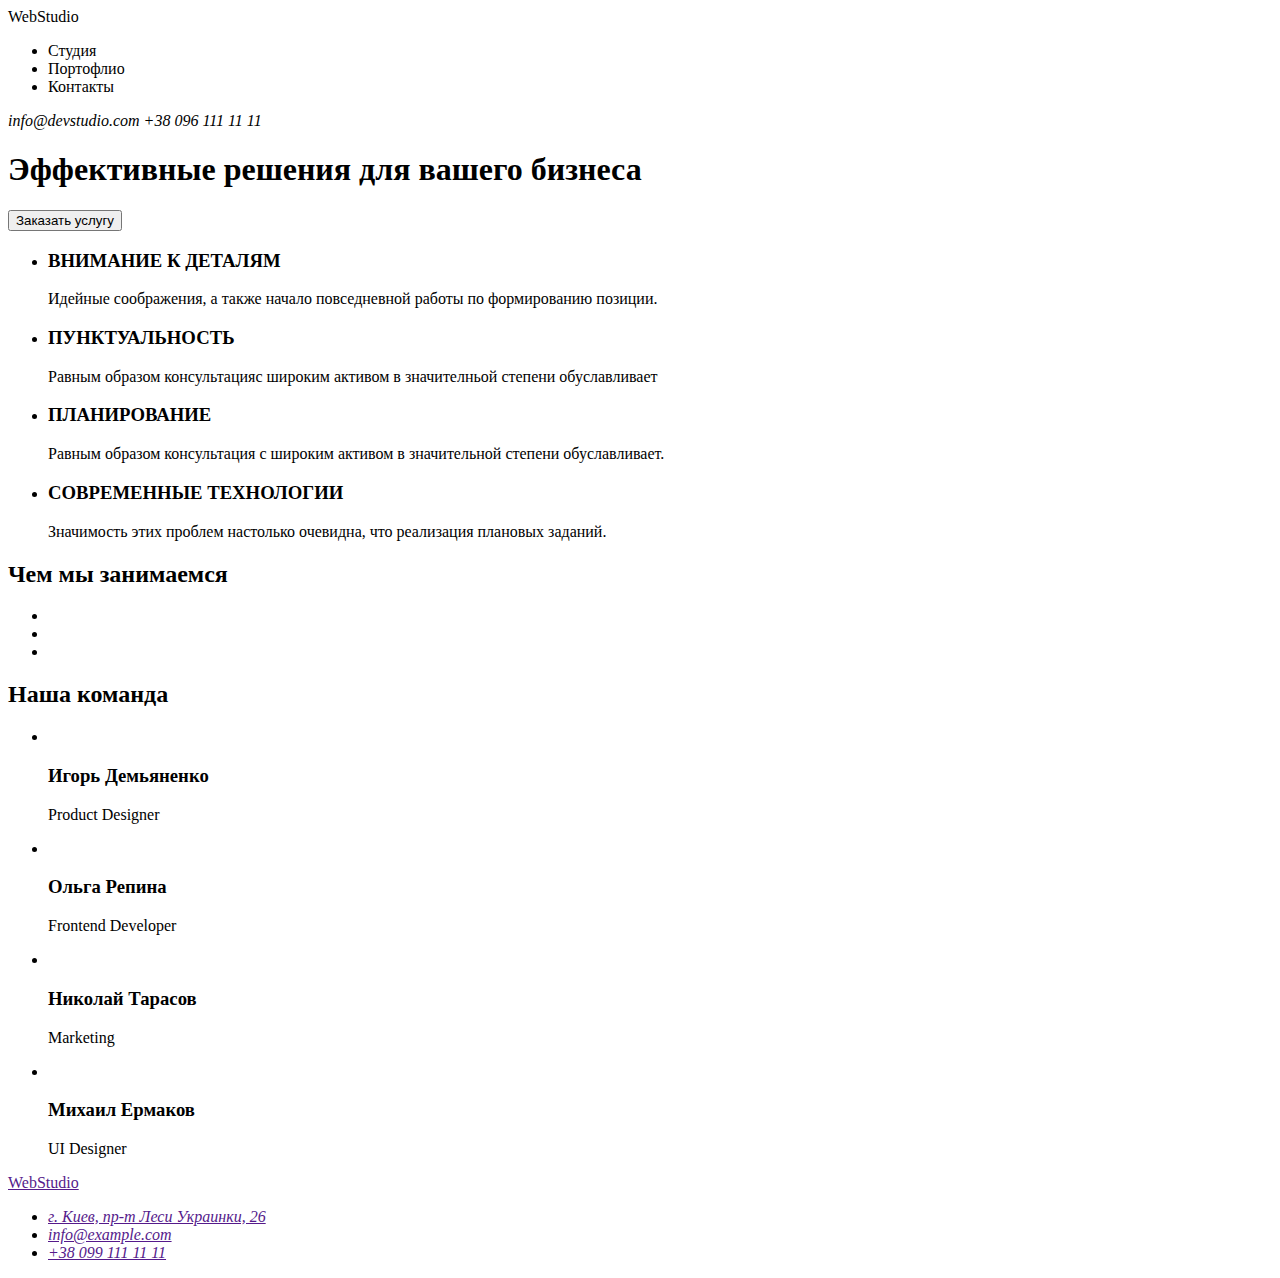
==== index.html @ 8695c1ed "Восстановление работоспособности" ====
<!---TO DO list-->
<!--Написать скелет-->
<!--Продумать оптимально эффективные обозначения для каскадных таблиц стиля-->
<!--Добавлять элементы в скелет постепенно в соответствии с наполнением домашки, нужно отточить построение скелета до серьезного уровня-->
<!---->
<!---->
<!---->
<!---->
<!---->
<!---->
<!---->
<!---->
<!---->
<!---->



<!DOCTYPE html>
<html lang="ru">
  <head>
    <title>Эффективное решение для вашего бизнеса</title>
  </head>
  <body>
    <header>
      <!---Шапка сайта-->
      <div>
        <nav>
          <a>WebStudio</a>
          <ul>
            <li>Студия</li>
            <li>Портофлио</li>
            <li>Контакты</li>
          </ul>
        </nav> 

        <address>
          <a>info@devstudio.com</a>
          <a>+38 096 111 11 11</a>
        </address>
    </div>
    </header>
    <section> <!--Секция целевое действие-->
      <H1>Эффективные решения для вашего бизнеса</H1>
      <button>Заказать услугу</button>
    </section>

    <Section> <!--Секция с принципами-->
      <div>
        <ul>
            <li>
              <div>
                <!----Сюда вставим спрайт-->
              </div>
              <h3>ВНИМАНИЕ К ДЕТАЛЯМ</h3>
              <p>Идейные соображения, а также начало повседневной работы по формированию позиции.</p>
            </li>

            <li>
              <div>
              <!----Сюда вставим спрайт-->                
              </div>
              <h3>ПУНКТУАЛЬНОСТЬ</h3>
              <P>Равным образом консультацияс широким активом в значителньой степени обуславливает</P>
            </li>

            <li>
              <div>
              <!----Сюда вставим спрайт-->               
              </div>
              <h3>ПЛАНИРОВАНИЕ</h3>
              <p>Равным образом консультация с широким активом в значительной степени обуславливает.</p>
            </li>

            <li>
              <div>
              <!----Сюда вставим спрайт-->                
              </div>
              <h3>СОВРЕМЕННЫЕ ТЕХНОЛОГИИ</h3>
              <p>Значимость этих проблем настолько очевидна, что реализация плановых заданий.</p>
            </li>
        </ul>
      </div> 
    </Section>

    <section> <!----Секция текстом и картинками на бэке-->
      <h2>Чем мы занимаемся</h2>
        <ul>
          <li></li>
          <li></li>
          <li></li>
        </ul>
    </section>

    <section> <!---Секция команды-->

      <div>
        <h2>Наша команда</h2>
          <ul>
            <li>
              <div>
                <img src="" alt="">
              </div>
              <div>
                <h3>Игорь Демьяненко</h3>
                <p>Product Designer</p>
              </div>
            </li>
            <li>
              <div>
                <img src="" alt="">
              </div>

              <div>
                <h3>Ольга Репина</h3>
                <p>Frontend Developer</p>
              </div>
            </li>
            <li>
              <div>
                <img src="" alt="">
              </div>

              <div>
                <h3>Николай Тарасов</h3>
                <p>Marketing</p>
              </div>
            </li>
            <li>
              <div>
                <img src="" alt="">
              </div>
              <div>
                <h3>Михаил Ермаков</h3>
                <p>UI Designer</p>
              </div>
            </li>
          </ul>
      </div>

    </section>





    
  </body>

  <footer>
    <div>
      <div>
        <a href="">WebStudio</a>
        <address>
          <ul>
            <li><a href="">г. Киев, пр-т Леси Украинки, 26</a></li>
            <li><a href="">info@example.com</a></li>
            <li><a href="">+38 099 111 11 11</a></li>
          </ul>
        </address>
      </div>
    </div>

  </footer>
</html>
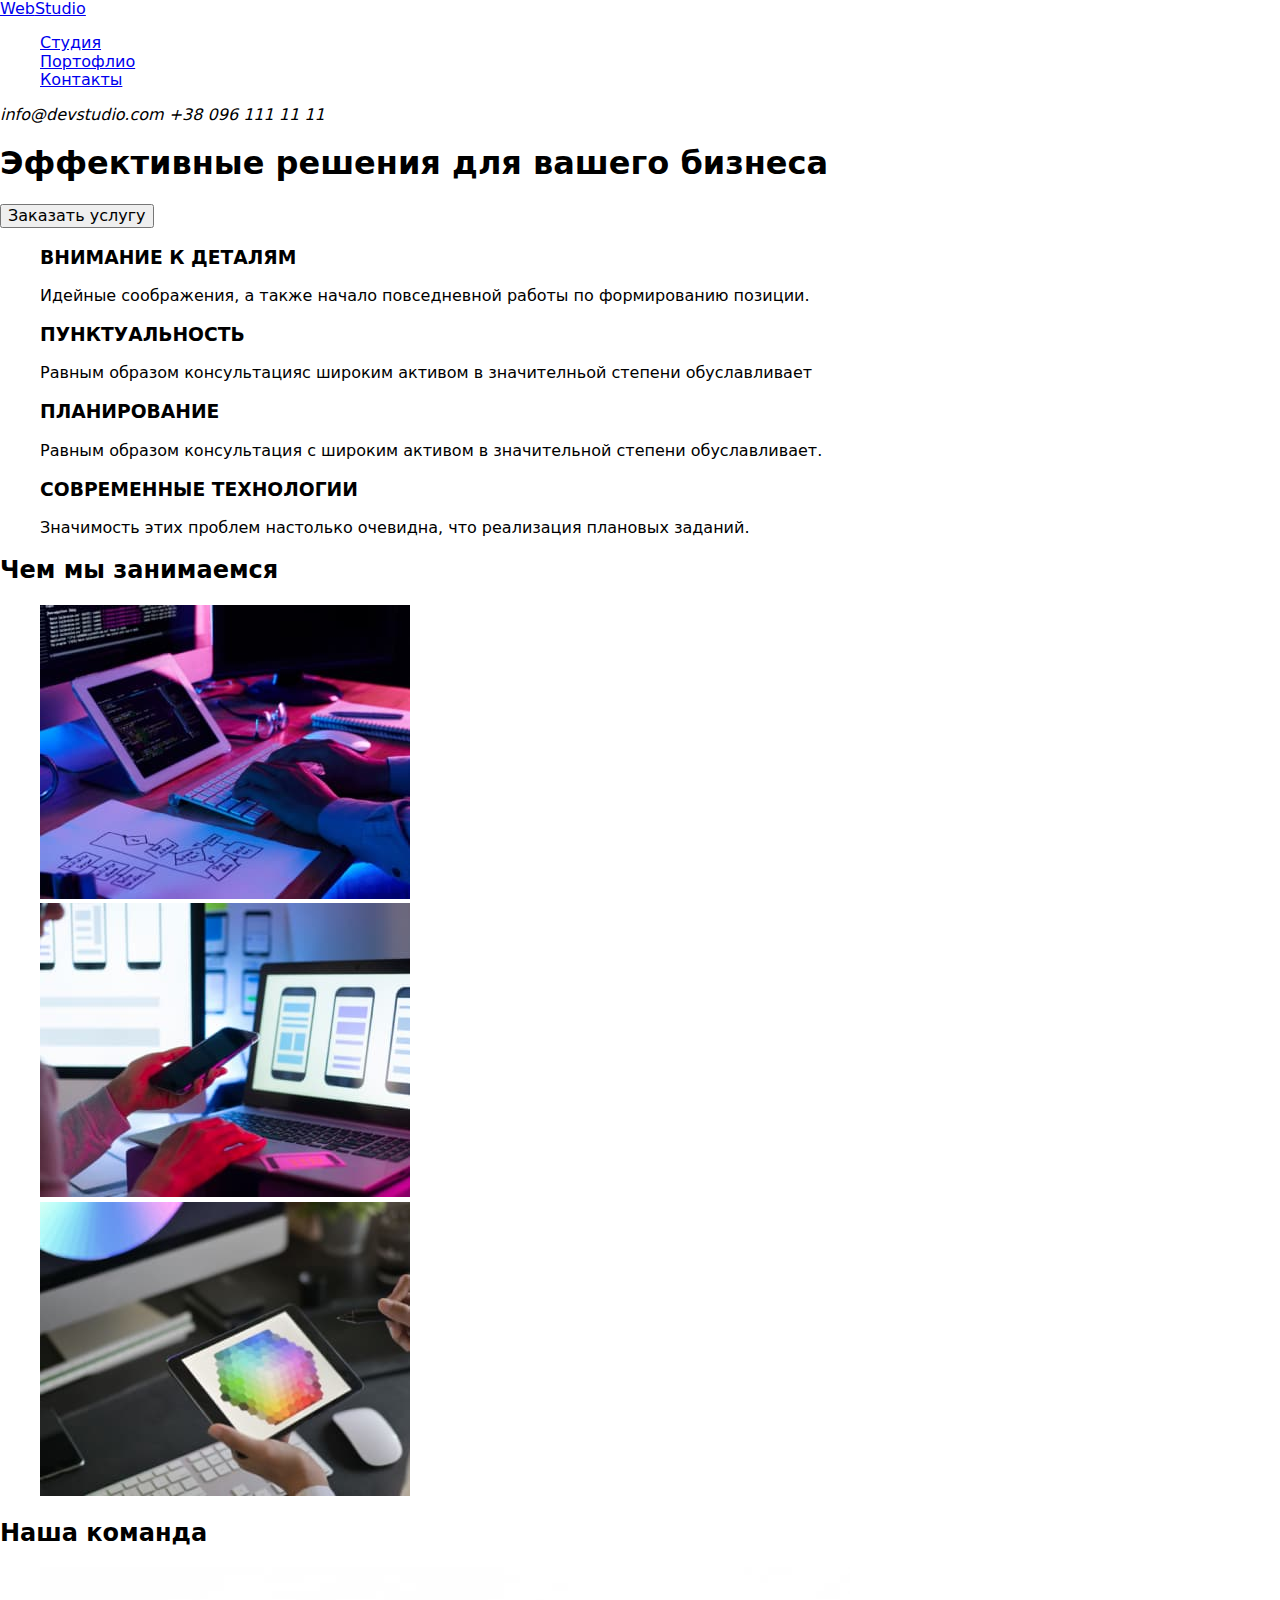
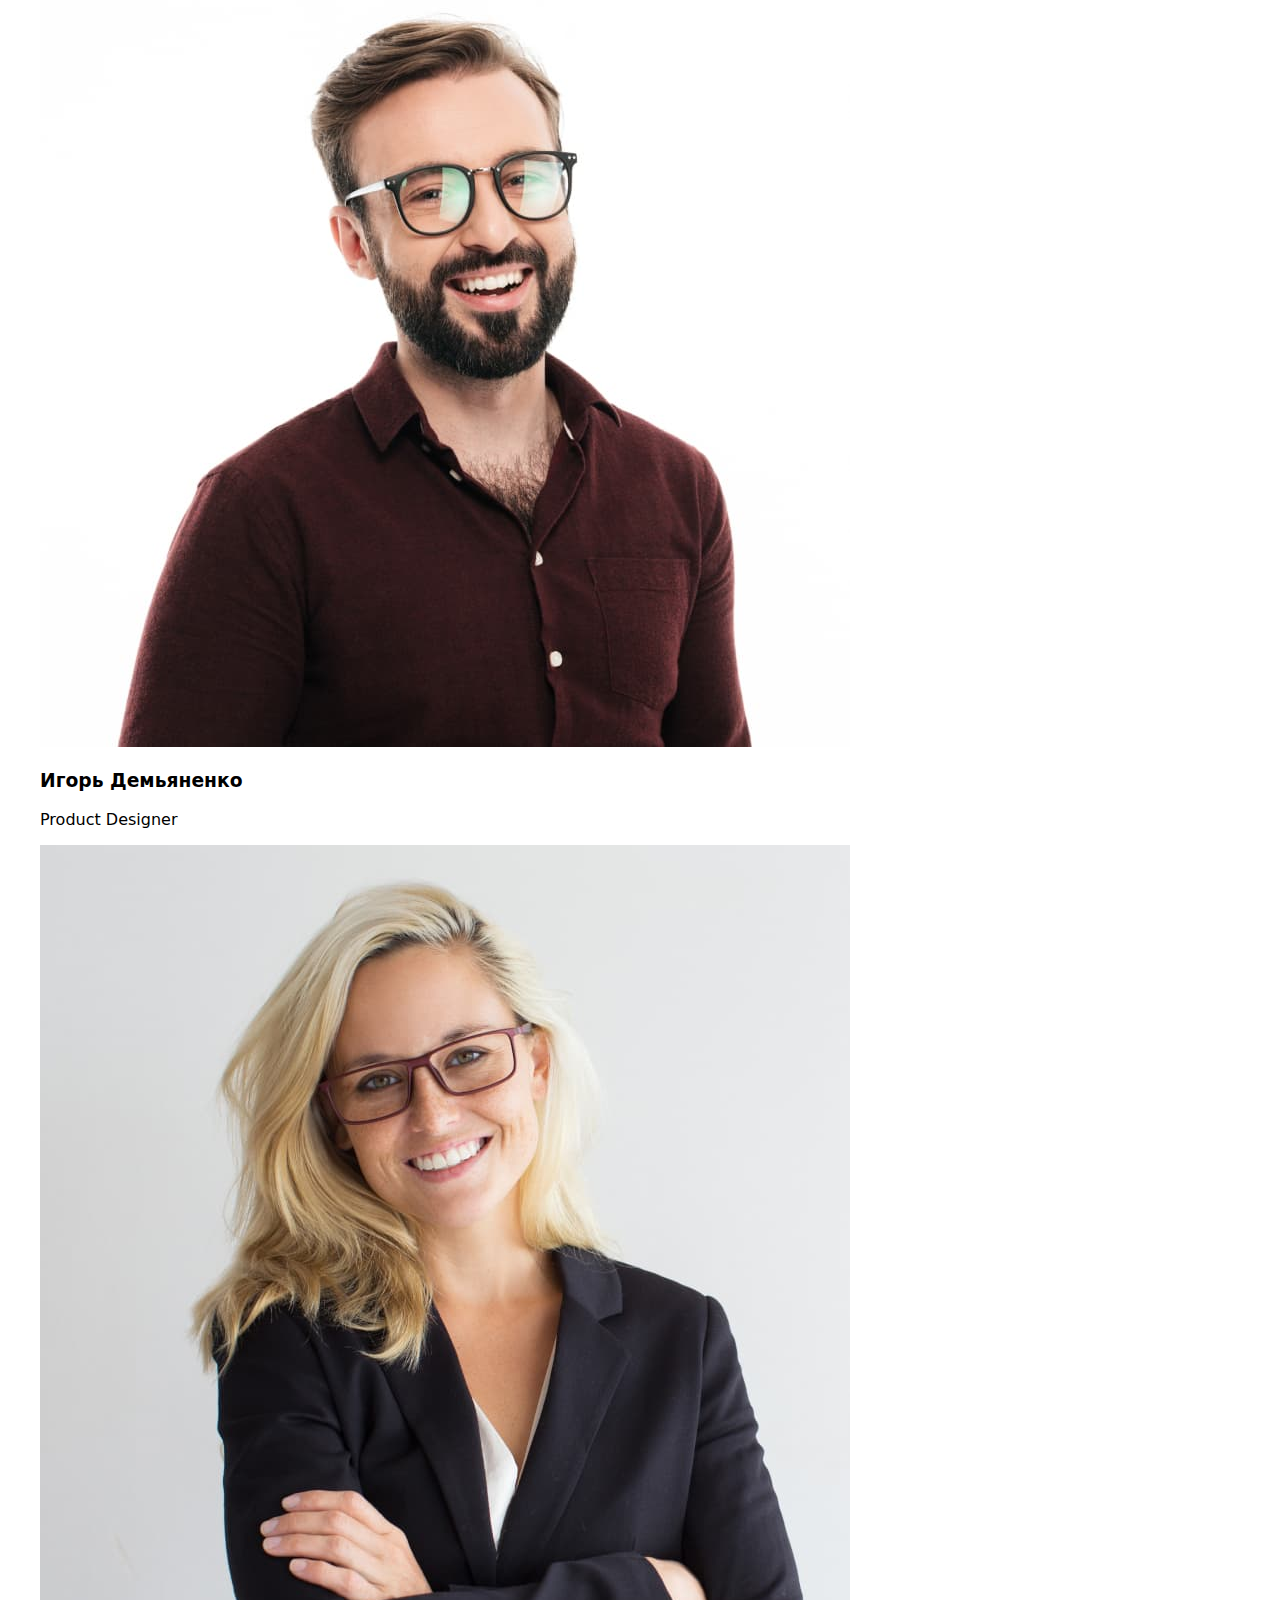
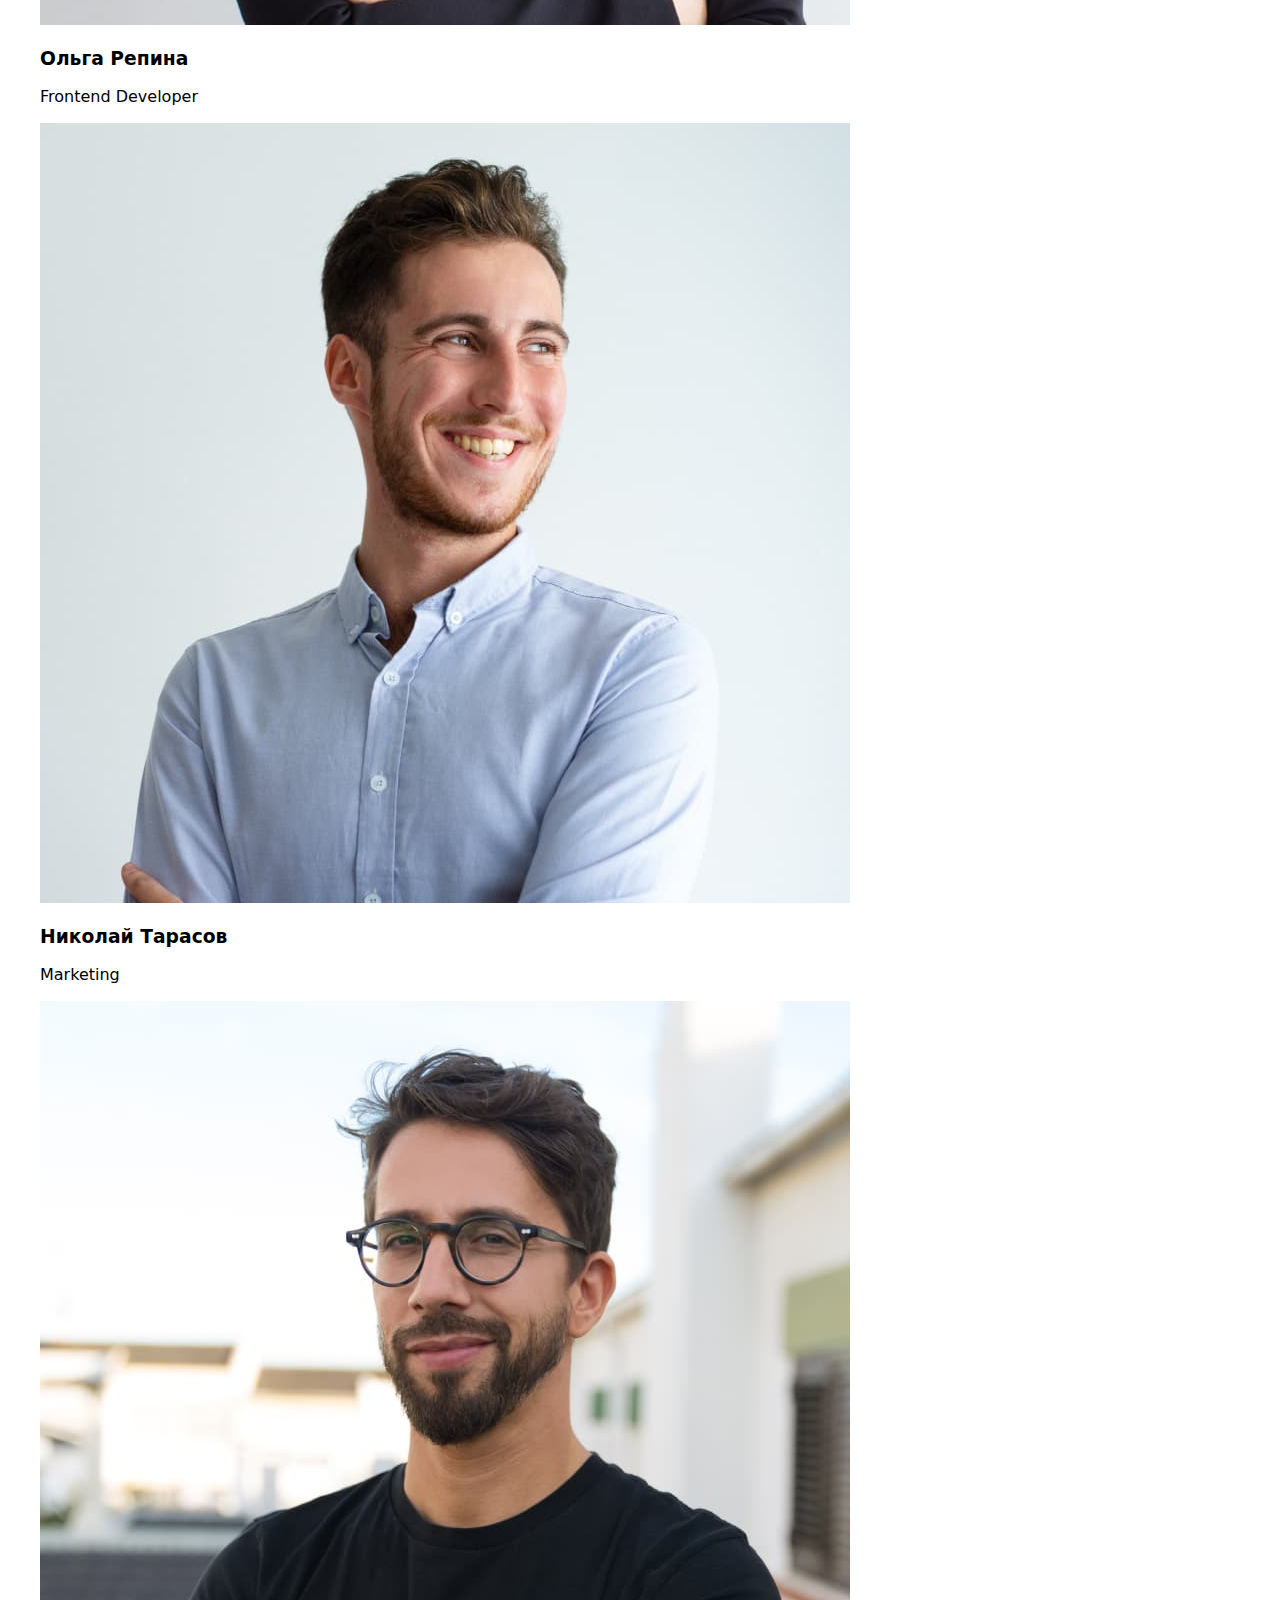
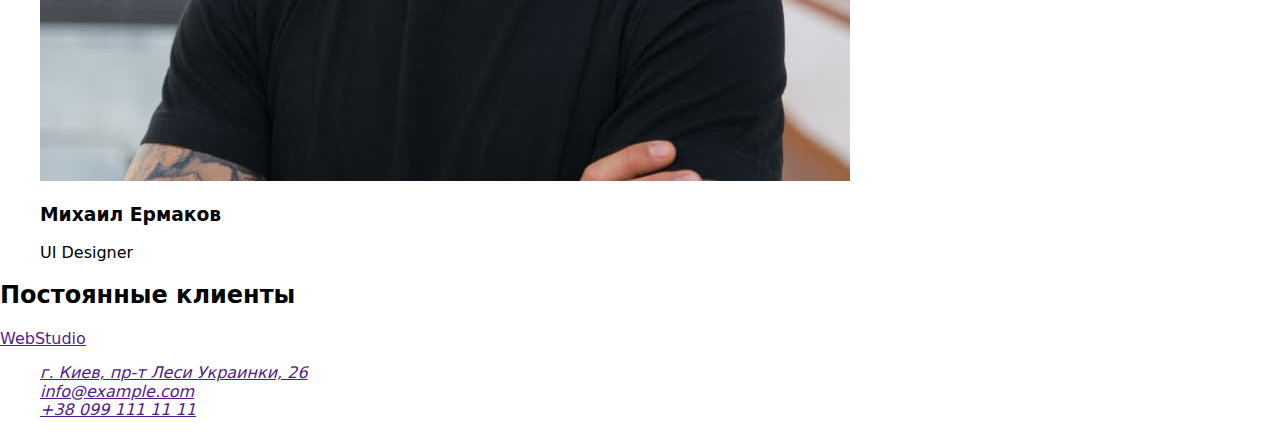
==== commit a6efc2ff: "17.09.2021" ====
--- a/index.html
+++ b/index.html
@@ -19,17 +19,25 @@
 <html lang="ru">
   <head>
     <title>Эффективное решение для вашего бизнеса</title>
+    <link rel="stylesheet" href="/css/modern-normalize.css">
+    <link rel="stylesheet" href="/css/styles.css">
   </head>
   <body>
     <header>
       <!---Шапка сайта-->
       <div>
         <nav>
-          <a>WebStudio</a>
+          <a href="/index.html">Web<span>Studio</span></a>
           <ul>
-            <li>Студия</li>
-            <li>Портофлио</li>
-            <li>Контакты</li>
+            <li>
+              <a href="/index.html">Студия</a>
+            </li>
+            <li>
+              <a href="/portfolio.html">Портофлио</a>
+            </li>
+            <li>
+              <a href="/*">Контакты</a>
+            </li>
           </ul>
         </nav> 
 
@@ -44,7 +52,10 @@
       <button>Заказать услугу</button>
     </section>
 
-    <Section> <!--Секция с принципами-->
+
+
+<!--Секция с принципами-->
+    <Section> 
       <div>
         <ul>
             <li>
@@ -82,23 +93,32 @@
       </div> 
     </Section>
 
-    <section> <!----Секция текстом и картинками на бэке-->
+
+<!----Секция текстом и картинками на бэке-->
+    <section> 
       <h2>Чем мы занимаемся</h2>
         <ul>
-          <li></li>
-          <li></li>
-          <li></li>
+          <li>
+            <img src="/images/What_we_do_1.jpg" alt="Десктопные Приложения">
+          </li>
+          <li>
+            <img src="/images/What_we_do_2.jpg" alt="Мобыльные Приложения">
+          </li>
+          <li>
+            <img src="/images/What_we_do_3.jpg" alt="Дизайнерские Решения">
+          </li>
         </ul>
     </section>
 
-    <section> <!---Секция команды-->
+   <!---Секция команды-->
+    <section> 
 
       <div>
         <h2>Наша команда</h2>
           <ul>
             <li>
               <div>
-                <img src="" alt="">
+                <img src="/images/Igor.jpg" alt="Мужчина в очках, он приветлив">
               </div>
               <div>
                 <h3>Игорь Демьяненко</h3>
@@ -107,7 +127,7 @@
             </li>
             <li>
               <div>
-                <img src="" alt="">
+                <img src="/images/Olga.jpg" alt="Женщина в очках, она приветлива">
               </div>
 
               <div>
@@ -117,9 +137,8 @@
             </li>
             <li>
               <div>
-                <img src="" alt="">
+                <img src="/images/Nikola.jpg" alt="Приветливый мужчина с широкой улыбкой">
               </div>
-
               <div>
                 <h3>Николай Тарасов</h3>
                 <p>Marketing</p>
@@ -127,7 +146,7 @@
             </li>
             <li>
               <div>
-                <img src="" alt="">
+                <img src="/images/Michail.jpg" alt="Немного грустный мужчина в очках">
               </div>
               <div>
                 <h3>Михаил Ермаков</h3>
@@ -139,11 +158,22 @@
 
     </section>
 
+    <Section>
+      <h2>Постоянные клиенты</h2>
+
+      <div>
+        <ul>
+          <li></li>
+          <li></li>
+          <li></li>
+          <li></li>
+        </ul>
+      </div>
 
 
+    </Section>
 
 
-    
   </body>
 
   <footer>
--- a/css/styles.css
+++ b/css/styles.css
@@ -0,0 +1,25 @@
+/* 
+ Сейчас мы выделим группы текста чтобы упростить дальнейшую розработку
+
+Освежим в памяти изученное 
+
+Блок CSS иначе называемый "Правилом" является блоком из которых состоит нащ CSS:
+
+p (селектор) {font-size:(property - свойство) 1.2em (value - значение)} (declarion - обьявление)
+
+Есть два варианта подключения стилей. Но использовать мы будем внешние стили.
+Мы их подключаем в <head></head> html документа так:
+<head>
+    <link rel="stylesheet" href="/css(папка где лежит файл со стилями)/styles.css (заведомо созданный файл)">
+</head>
+
+*/
+
+
+:root {
+    --brand-color: #2196F3;
+    --black-color: #212121;
+}
+
+
+
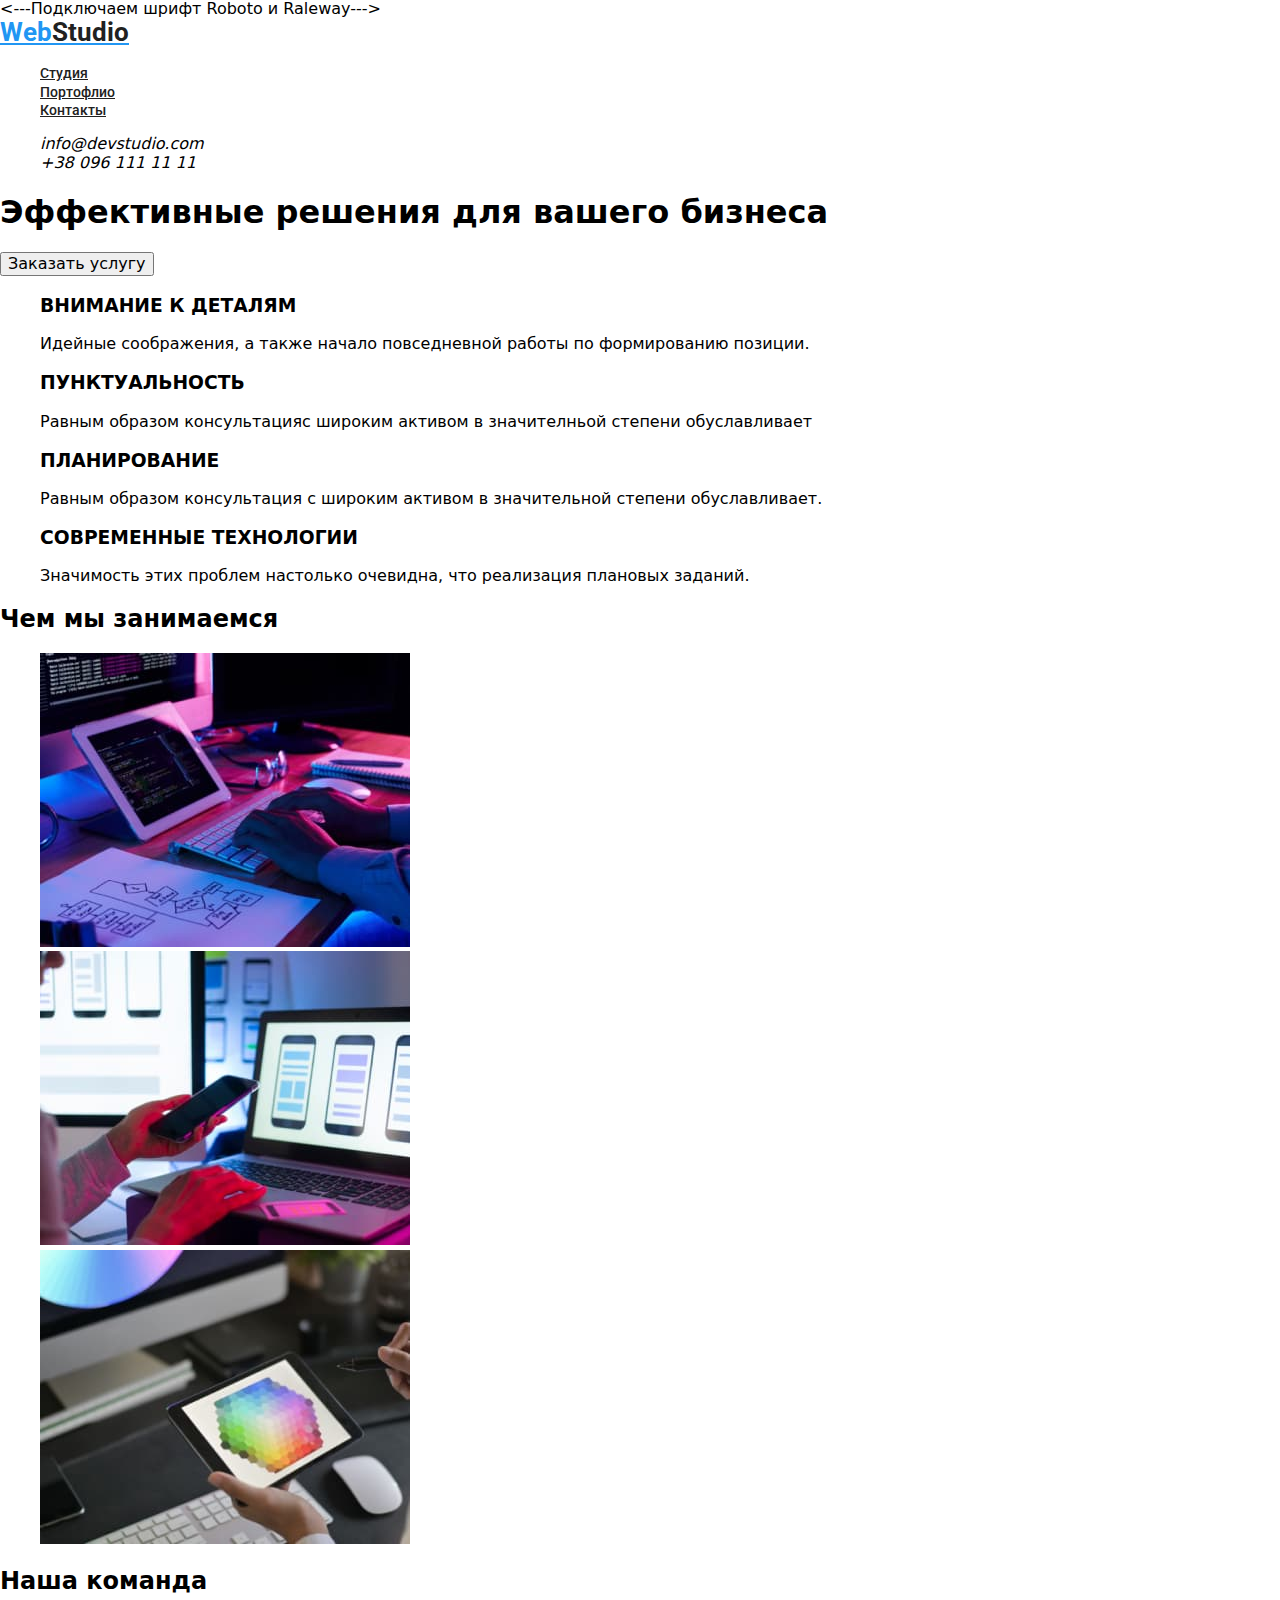
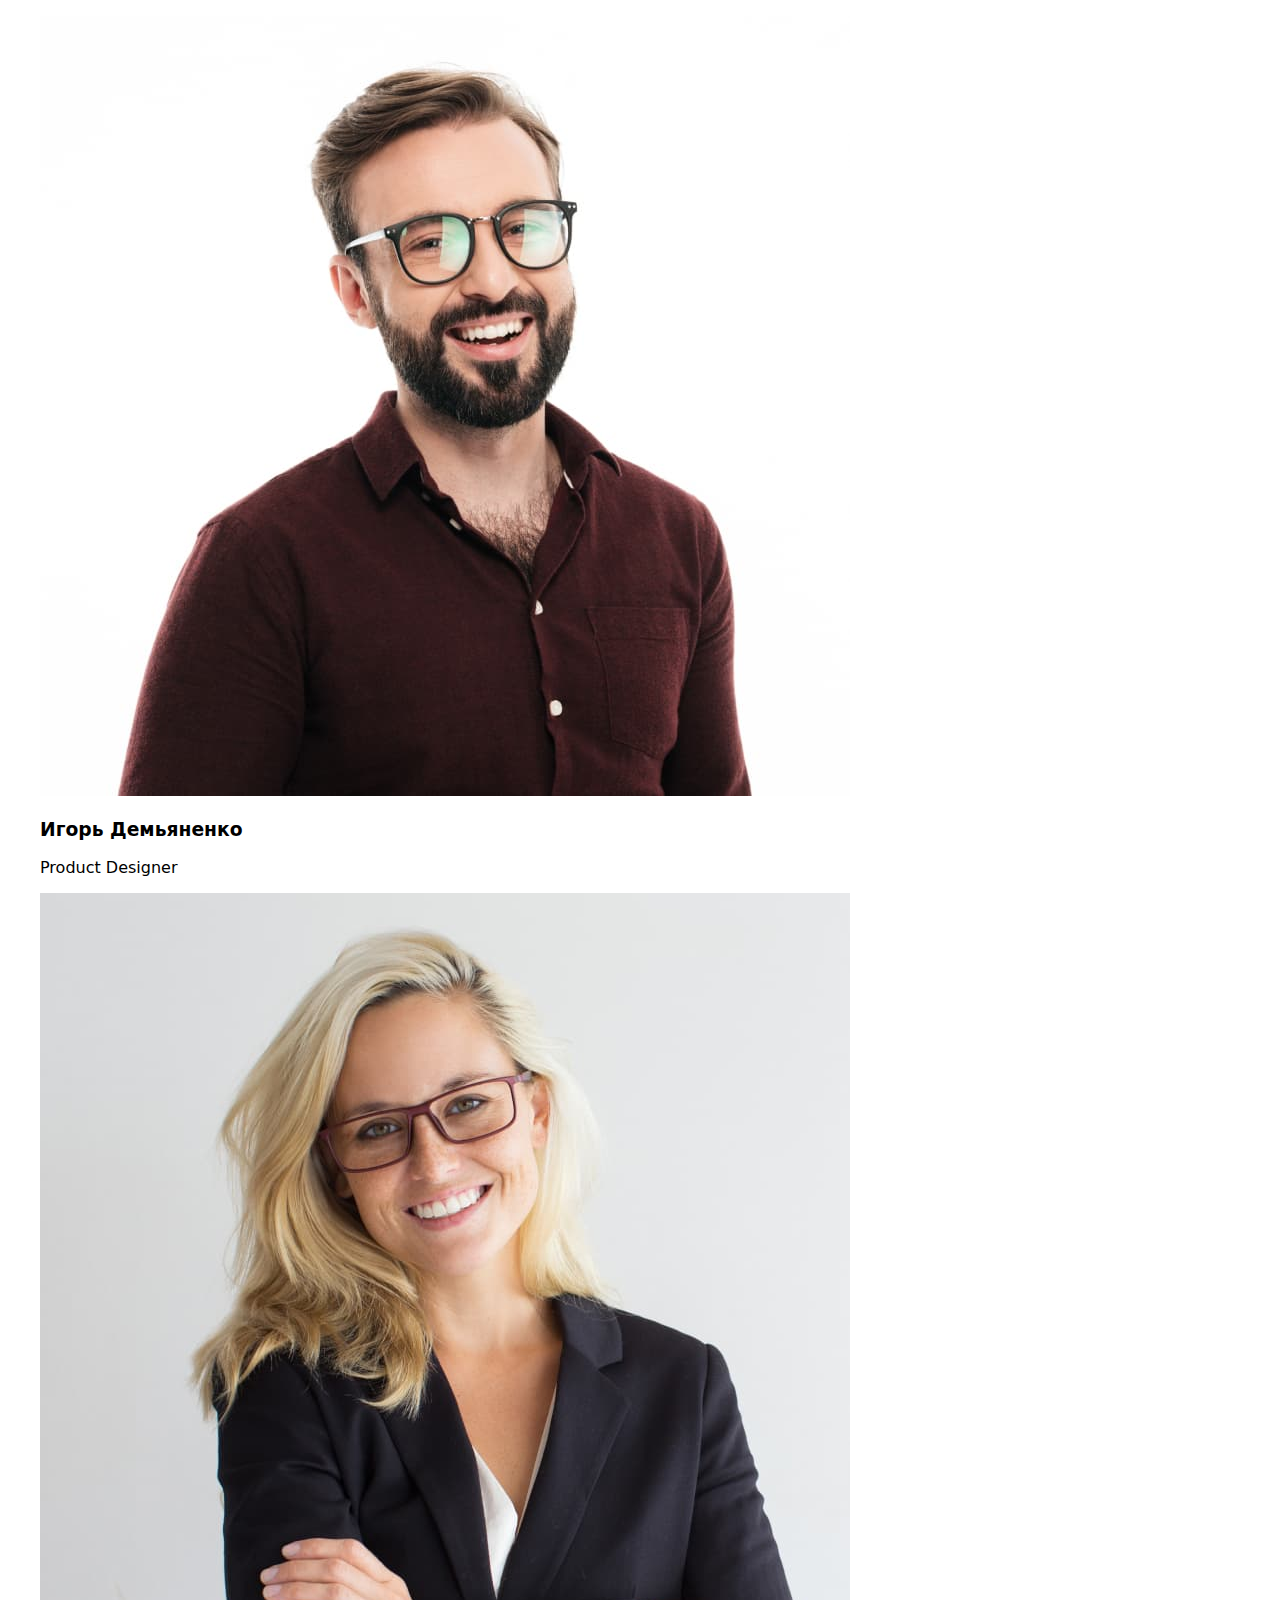
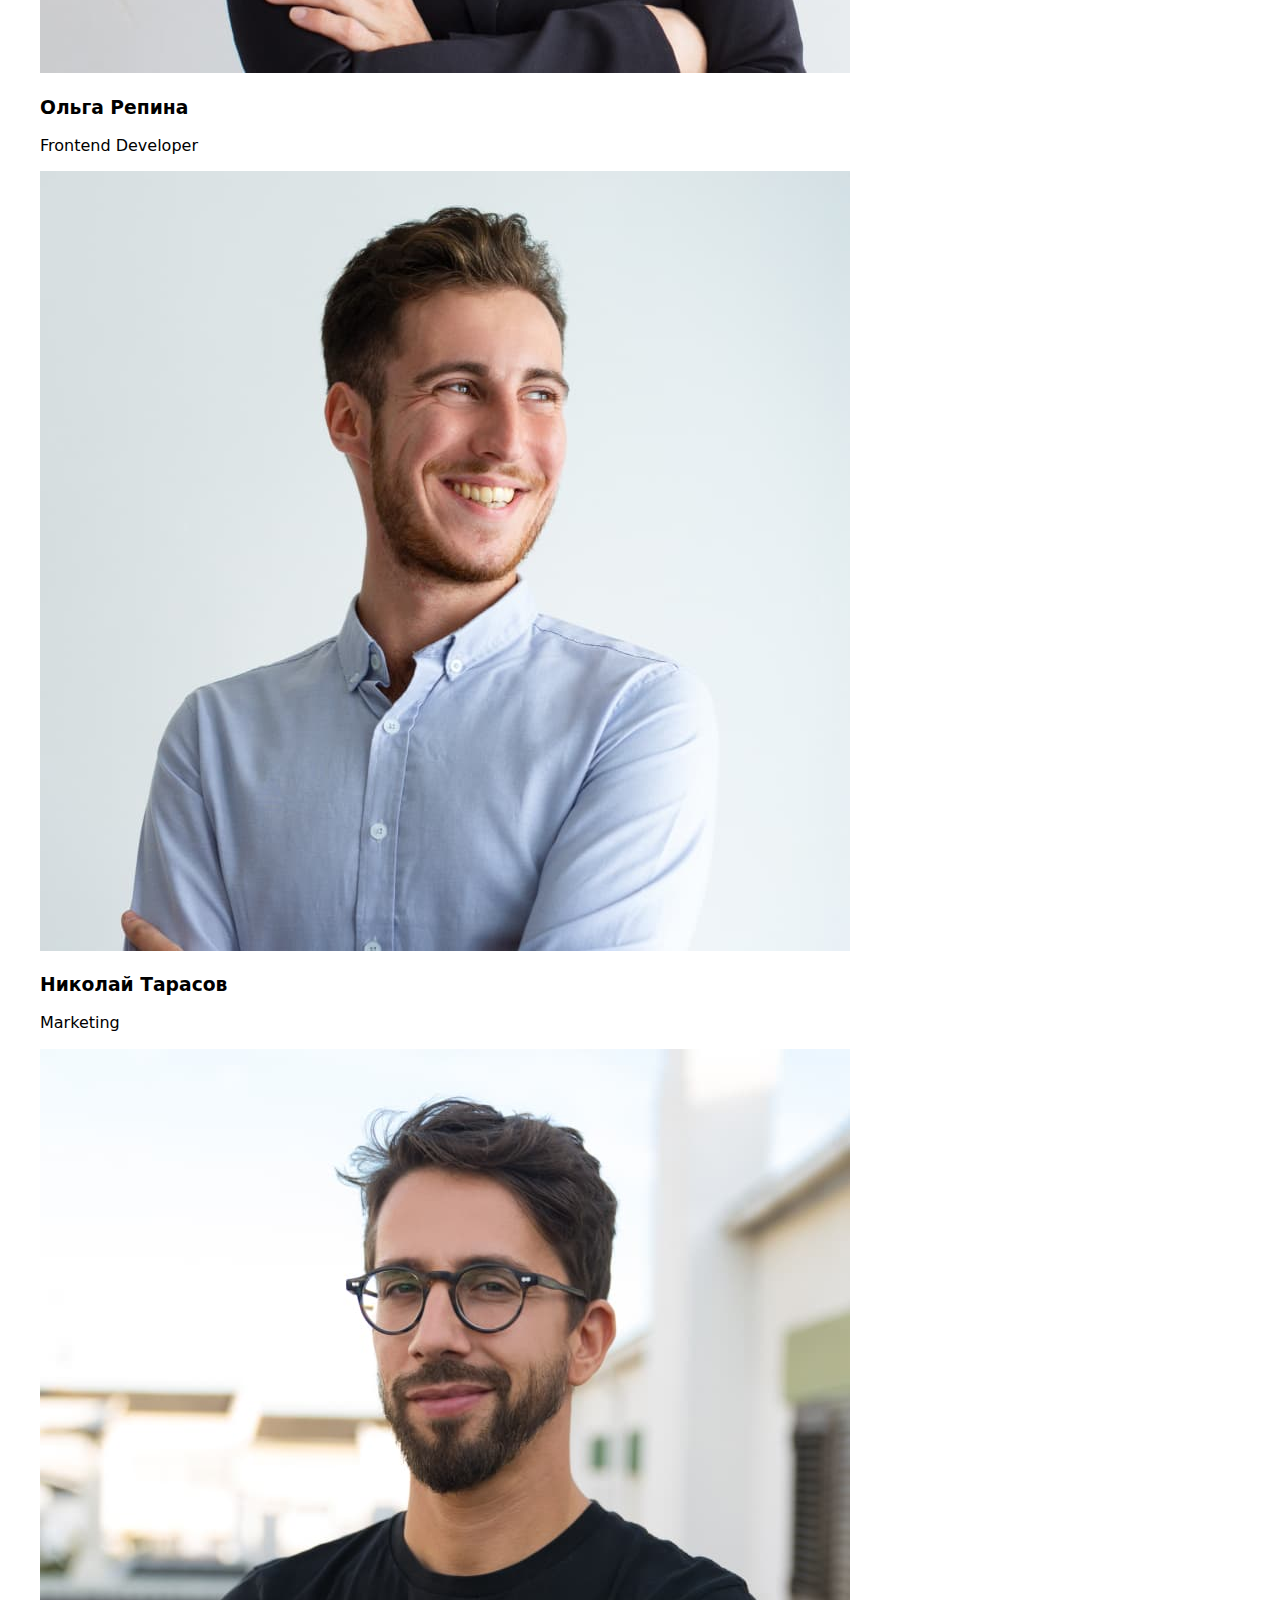
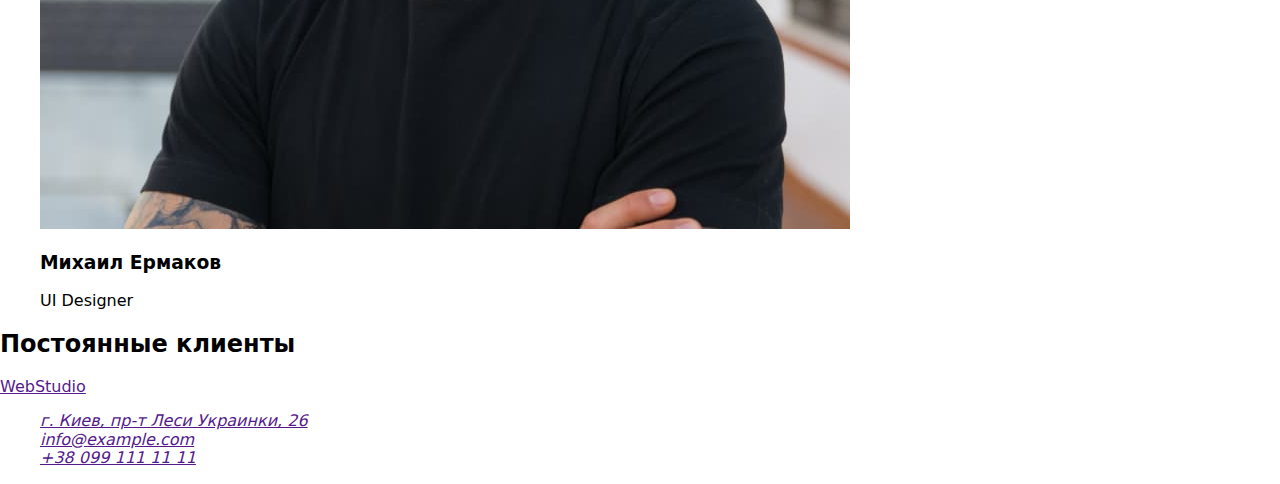
==== commit 5d19e612: "21.09.2021" ====
--- a/index.html
+++ b/index.html
@@ -19,16 +19,24 @@
 <html lang="ru">
   <head>
     <title>Эффективное решение для вашего бизнеса</title>
+ 
+    <---Подключаем шрифт Roboto и Raleway--->
+    <link rel="preconnect" href="https://fonts.googleapis.com">
+    <link rel="preconnect" href="https://fonts.gstatic.com" crossorigin>
+    <link href="https://fonts.googleapis.com/css2?family=Raleway:wght@700&family=Roboto:wght@400;500;700;900&display=swap" rel="stylesheet">
+
     <link rel="stylesheet" href="/css/modern-normalize.css">
     <link rel="stylesheet" href="/css/styles.css">
+   
+
   </head>
   <body>
     <header>
       <!---Шапка сайта-->
       <div>
         <nav>
-          <a href="/index.html">Web<span>Studio</span></a>
-          <ul>
+          <a href="/index.html" class="logo">Web<span class="logo-part-2">Studio</span></a>
+          <ul class="nav">
             <li>
               <a href="/index.html">Студия</a>
             </li>
@@ -42,8 +50,10 @@
         </nav> 
 
         <address>
-          <a>info@devstudio.com</a>
-          <a>+38 096 111 11 11</a>
+          <ul>
+            <li><a>info@devstudio.com</a></li>
+            <li><a>+38 096 111 11 11</a></li>
+          </ul>             
         </address>
     </div>
     </header>
--- a/css/styles.css
+++ b/css/styles.css
@@ -13,13 +13,73 @@
     <link rel="stylesheet" href="/css(папка где лежит файл со стилями)/styles.css (заведомо созданный файл)">
 </head>
 
+
+Итак, база которую мы используем:
+Селектор класса в CSS .валидное/понятное название класса (юзаем "-" между словами) "card-set" { padding: 100px; text-decoration: none; color:yellow;}
+
+Для якорей (для быстрой перемотки на странице к какому нибудь участку страницы) будет использовать идентификаторы:#title { font-weight: 500; color: orange;} а в html документе пишем <p id="title">Холод правиден</p>.Используеться единожды.
+
+Селектор потомка, сначала я эту херню не понимал. Затем внезапно для себя я короч все понял. Есть список под ul но изменить хочется только li-шки. Шо делать? Потупает предложение к классу дописать 
+название тега например: .card-set li { padding: 100px; text-decoration: none; color:yellow;}.
+
+Селектор ребенка позволит задать стиль конкретному элементу даже если он был завернут в аналогичный элемент: .card-set > li { padding: 100px; text-decoration: none; color:yellow;}
+
+Селектор атрибута
+Позволяет применить стили к элементам с определённым атрибутом или его значением.
+
+элемент[атрибут]#
+Применит стили ко всем элементам у которых есть указанный атрибут.
+
+<a href="https://htmlreference.io" title="Справочник тегов">
+  htmlreference.io
+</a>
+
+<a href="https://cssreference.io" title="Справочник стилей">
+  cssreference.io
+</a>
+
+<a href="https://www.youtube.com">YouTube </a>
+Выберет все ссылки с атрибутом title.
+
+a[title] {
+  color: teal;
+
+  Проценты в HEX надо писать слитно со знаком "%"
+}
+
 */
 
 
 :root {
     --brand-color: #2196F3;
-    --black-color: #212121;
+    --title-color: #212121;
+    --general-text-color: #757575;
+    --contacts-footer: #FFFFFF 60%;
+    --adress-footer: #FFFFFF;
+    --main-title-action: #FFFFFF;
 }
 
 
+/* 1. Это стили для шапки навигации*/
 
+.logo {
+    color: var(--brand-color);
+    font-family: "Roboto", sans-serif;
+    font-size: 26px;
+    font-weight: 700;
+}
+
+.logo-part-2 {
+    color: var(--title-color);
+}
+
+.nav a {
+    color: var(--title-color);
+    font-family: "Roboto", sans-serif;
+    font-size: 14px;
+    font-weight: 500;
+}
+
+
+/* 2. Это стили в оснвном для основной части*/
+
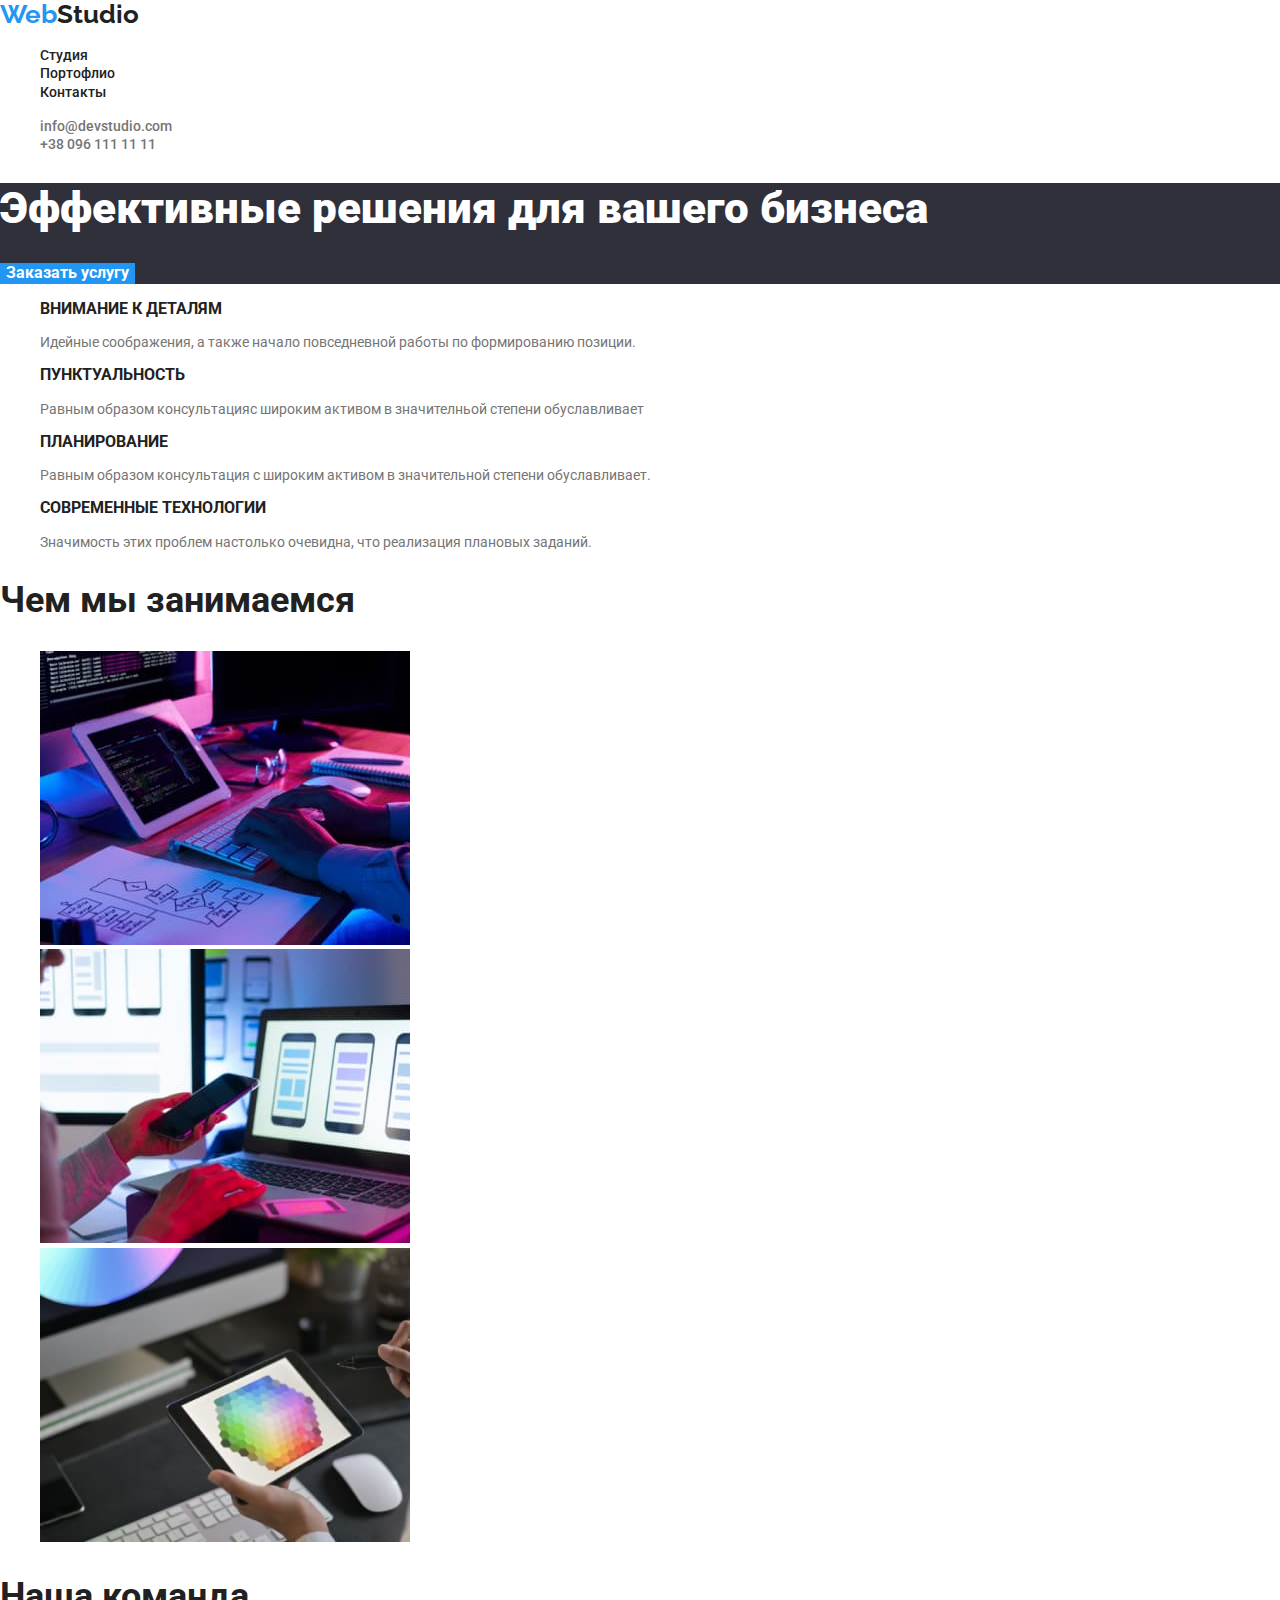
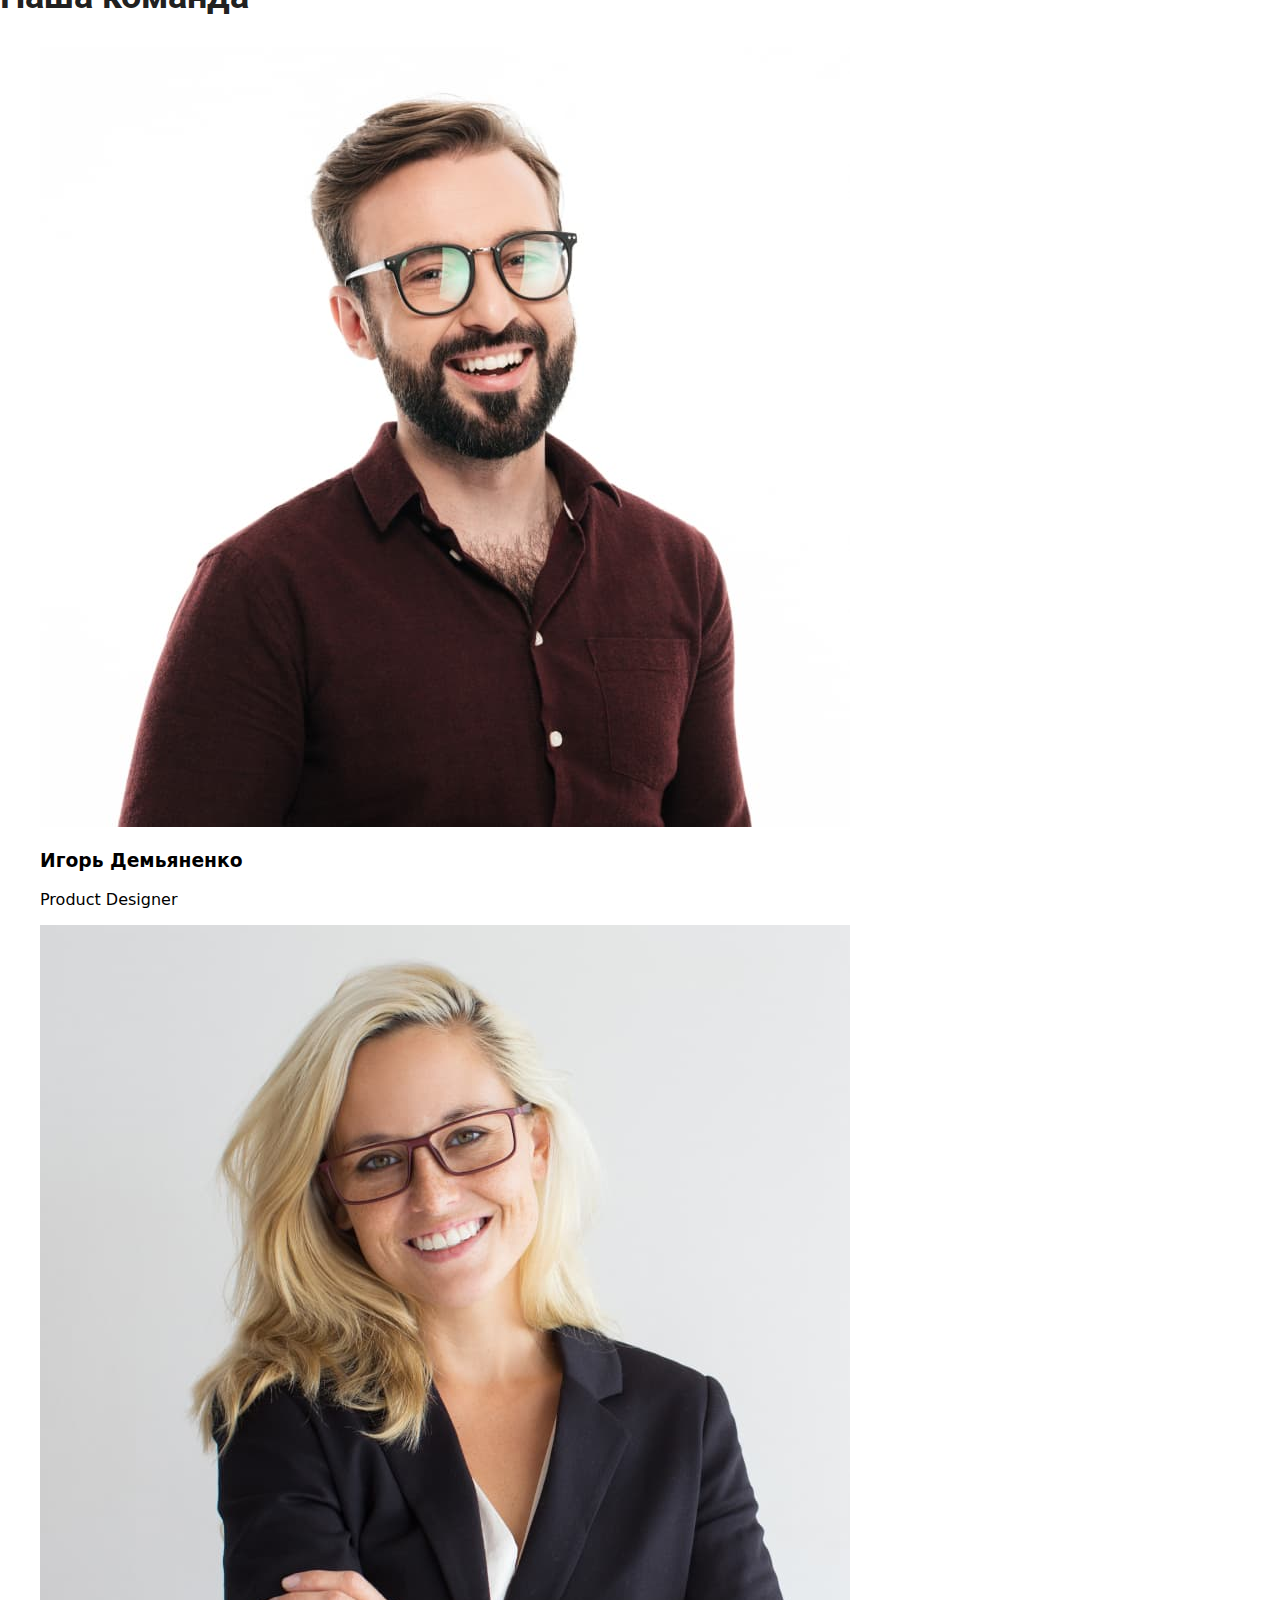
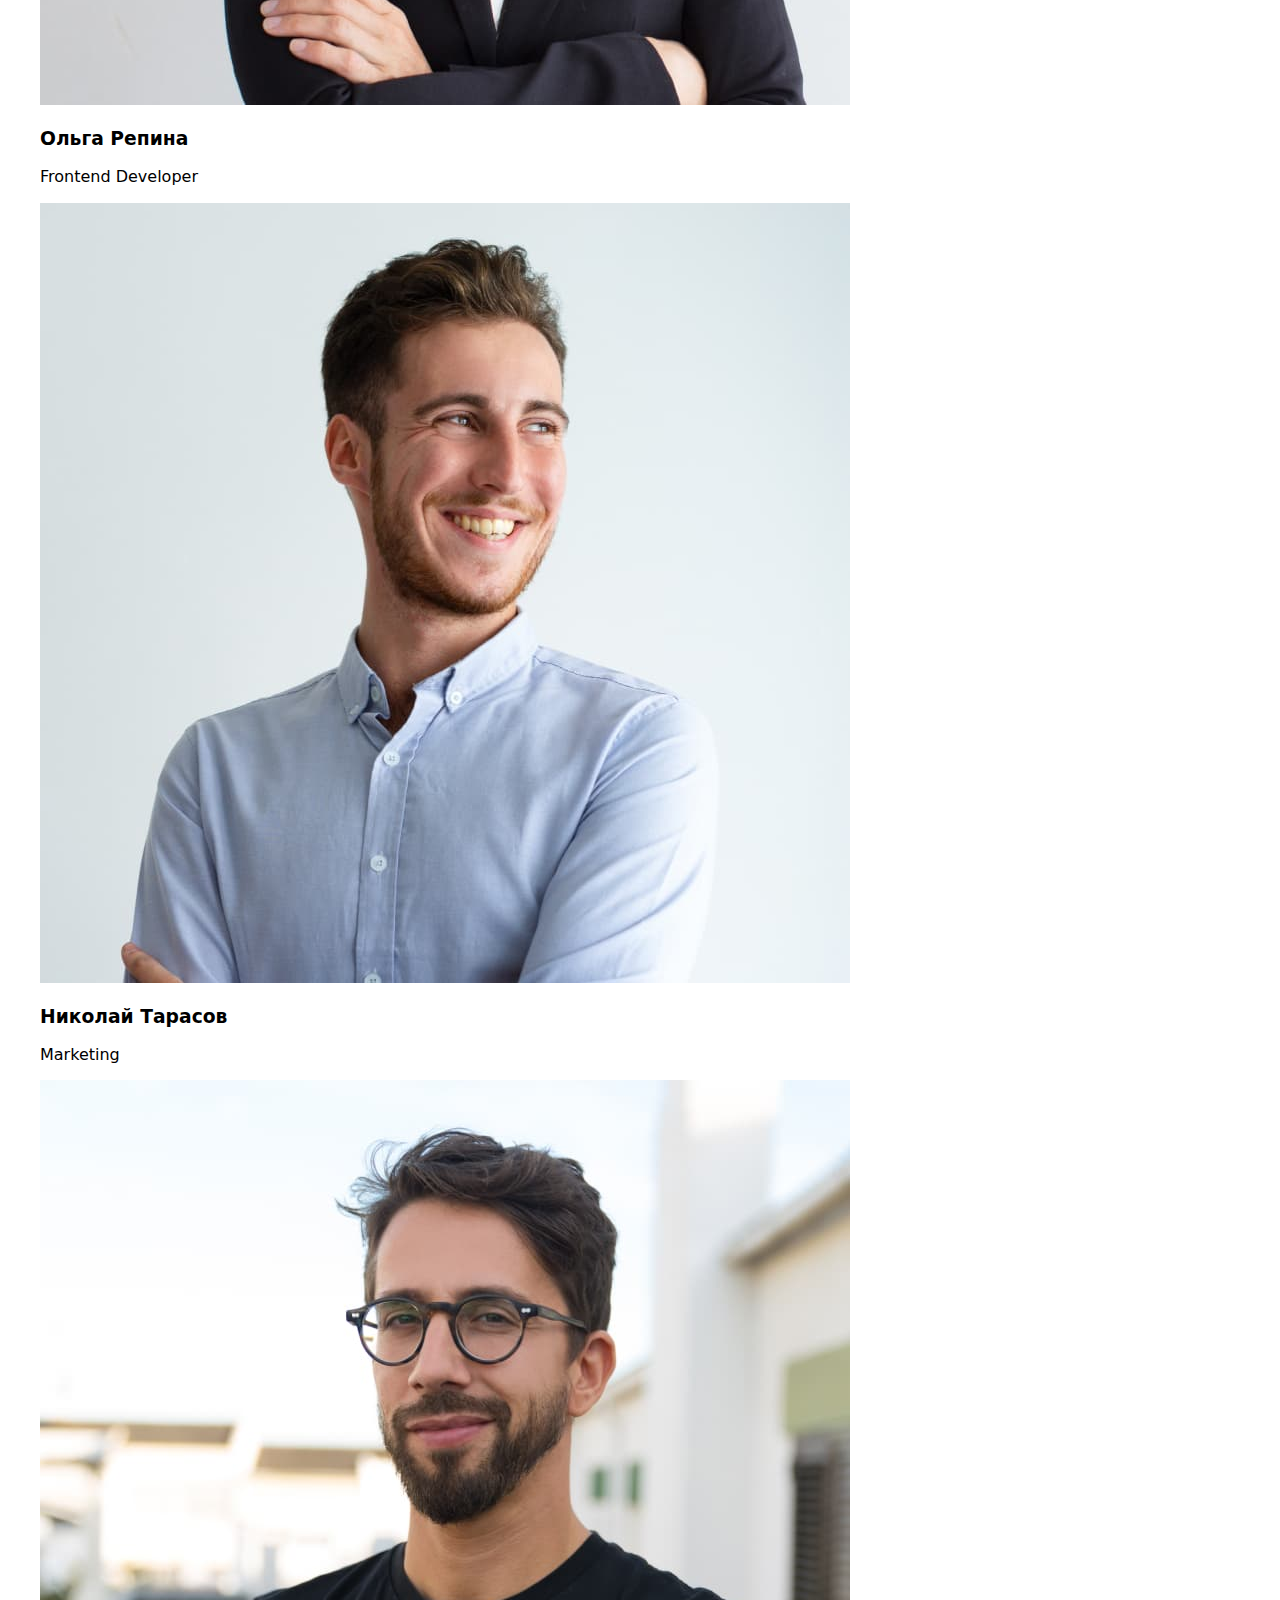
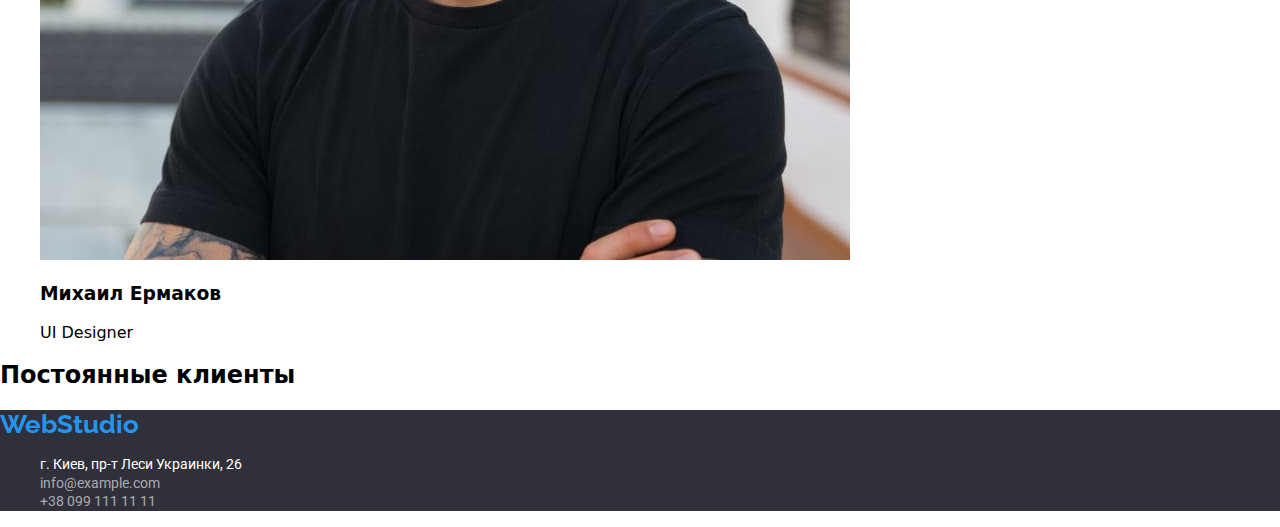
==== commit a4f2d21a: "22.09.2021" ====
--- a/index.html
+++ b/index.html
@@ -20,7 +20,7 @@
   <head>
     <title>Эффективное решение для вашего бизнеса</title>
  
-    <---Подключаем шрифт Roboto и Raleway--->
+    <!-----Подключаем шрифт Roboto и Raleway--->
     <link rel="preconnect" href="https://fonts.googleapis.com">
     <link rel="preconnect" href="https://fonts.gstatic.com" crossorigin>
     <link href="https://fonts.googleapis.com/css2?family=Raleway:wght@700&family=Roboto:wght@400;500;700;900&display=swap" rel="stylesheet">
@@ -51,15 +51,19 @@
 
         <address>
           <ul>
-            <li><a>info@devstudio.com</a></li>
-            <li><a>+38 096 111 11 11</a></li>
+            <li>
+              <a  class="contacts">info@devstudio.com</a>
+            </li>
+            <li>
+              <a  class="contacts">+38 096 111 11 11</a>
+            </li>
           </ul>             
         </address>
     </div>
     </header>
-    <section> <!--Секция целевое действие-->
-      <H1>Эффективные решения для вашего бизнеса</H1>
-      <button>Заказать услугу</button>
+    <section class="main-title-background"> <!--Секция целевое действие-->
+      <H1 class="main-title uppercase">Эффективные решения для вашего бизнеса</H1>
+      <button class="button-text">Заказать услугу</button>
     </section>
 
 
@@ -72,32 +76,32 @@
               <div>
                 <!----Сюда вставим спрайт-->
               </div>
-              <h3>ВНИМАНИЕ К ДЕТАЛЯМ</h3>
-              <p>Идейные соображения, а также начало повседневной работы по формированию позиции.</p>
+              <h3 class="mini-title-h2">ВНИМАНИЕ К ДЕТАЛЯМ</h3>
+              <p class="traits-text">Идейные соображения, а также начало повседневной работы по формированию позиции.</p>
             </li>
 
             <li>
               <div>
               <!----Сюда вставим спрайт-->                
               </div>
-              <h3>ПУНКТУАЛЬНОСТЬ</h3>
-              <P>Равным образом консультацияс широким активом в значителньой степени обуславливает</P>
+              <h3 class="mini-title-h2">ПУНКТУАЛЬНОСТЬ</h3>
+              <P class="traits-text">Равным образом консультацияс широким активом в значителньой степени обуславливает</P>
             </li>
 
             <li>
               <div>
               <!----Сюда вставим спрайт-->               
               </div>
-              <h3>ПЛАНИРОВАНИЕ</h3>
-              <p>Равным образом консультация с широким активом в значительной степени обуславливает.</p>
+              <h3 class="mini-title-h2">ПЛАНИРОВАНИЕ</h3>
+              <p class="traits-text">Равным образом консультация с широким активом в значительной степени обуславливает.</p>
             </li>
 
             <li>
               <div>
               <!----Сюда вставим спрайт-->                
               </div>
-              <h3>СОВРЕМЕННЫЕ ТЕХНОЛОГИИ</h3>
-              <p>Значимость этих проблем настолько очевидна, что реализация плановых заданий.</p>
+              <h3 class="mini-title-h2">СОВРЕМЕННЫЕ ТЕХНОЛОГИИ</h3>
+              <p class="traits-text">Значимость этих проблем настолько очевидна, что реализация плановых заданий.</p>
             </li>
         </ul>
       </div> 
@@ -106,7 +110,7 @@
 
 <!----Секция текстом и картинками на бэке-->
     <section> 
-      <h2>Чем мы занимаемся</h2>
+      <h2 class="key-positions-title">Чем мы занимаемся</h2>
         <ul>
           <li>
             <img src="/images/What_we_do_1.jpg" alt="Десктопные Приложения">
@@ -124,8 +128,8 @@
     <section> 
 
       <div>
-        <h2>Наша команда</h2>
-          <ul>
+        <h2 class="key-positions-title">Наша команда</h2>
+        <ul>
             <li>
               <div>
                 <img src="/images/Igor.jpg" alt="Мужчина в очках, он приветлив">
@@ -163,7 +167,7 @@
                 <p>UI Designer</p>
               </div>
             </li>
-          </ul>
+        </ul>
       </div>
 
     </section>
@@ -186,15 +190,15 @@
 
   </body>
 
-  <footer>
+  <footer class="background-footer">
     <div>
       <div>
-        <a href="">WebStudio</a>
+        <a href="/index.html" class="logo">Web<span class="footer-logo-part-2">Studio</span></a>
         <address>
           <ul>
-            <li><a href="">г. Киев, пр-т Леси Украинки, 26</a></li>
-            <li><a href="">info@example.com</a></li>
-            <li><a href="">+38 099 111 11 11</a></li>
+            <li><a href="" class="address">г. Киев, пр-т Леси Украинки, 26</a></li>
+            <li><a href="" class="footer-cotacts"> info@example.com </a></li>
+            <li><a href="" class="footer-cotacts"> +38 099 111 11 11</a></li>
           </ul>
         </address>
       </div>
--- a/css/styles.css
+++ b/css/styles.css
@@ -54,19 +54,26 @@
     --brand-color: #2196F3;
     --title-color: #212121;
     --general-text-color: #757575;
-    --contacts-footer: #FFFFFF 60%;
-    --adress-footer: #FFFFFF;
+    --contacts-footer: #FFFFFF99;
+    --address-footer: #FFFFFF;
     --main-title-action: #FFFFFF;
-}
-
-
-/* 1. Это стили для шапки навигации*/
+    --background-title: #2F303A;
+    --portfolio-background-button: #F5F4FA;
+}
+
+.uppercase {
+    font-style: uppercase;
+}
+
+/* 1. Это стили для шапки навигации Index/Portfolio*/
 
 .logo {
     color: var(--brand-color);
-    font-family: "Roboto", sans-serif;
+    font-family: "Raleway", sans-serif;
+    font-style: normal;
     font-size: 26px;
     font-weight: 700;
+    text-decoration: none;
 }
 
 .logo-part-2 {
@@ -76,10 +83,149 @@
 .nav a {
     color: var(--title-color);
     font-family: "Roboto", sans-serif;
-    font-size: 14px;
-    font-weight: 500;
-}
-
-
-/* 2. Это стили в оснвном для основной части*/
-
+    font-style: normal;
+    font-size: 14px;
+    font-weight: 500;
+    text-decoration: none;
+}
+
+.nav a:hover {
+    color: var(--brand-color);
+    cursor: pointer;
+}
+
+.contacts {
+    color: var(--general-text-color);
+    font-family: "Roboto", sans-serif;
+    font-style: normal;
+    font-size: 14px;
+    font-weight: 500;
+    text-decoration: none;
+}
+
+.contacts:hover {
+    color: var(--brand-color);
+    cursor: pointer;
+}
+
+
+/* 2. Это стили для основной части Index/Portfolio*/
+
+.main-title-background {
+    background-color: var(--background-title);
+}
+
+.main-title {
+    color: var(--main-title-action);
+    font-family: "Roboto", sans-serif;
+    font-style: normal;
+    font-size: 44px;
+    font-weight: 900;
+}
+
+.button-action {
+color: var(--brand-color);
+}
+
+.button-text {
+    color: var(--main-title-action);
+    font-family: "Roboto", sans-serif;
+    font-style: normal;
+    font-size: 16px;
+    font-weight: 700;
+    background-color: var(--brand-color);
+    border: none;
+    cursor: pointer;
+}
+
+.mini-title-h2 {
+    color: var(--title-color);
+    font-family: "Roboto", sans-serif;
+    font-style: normal;
+    font-size: 16px;
+    font-weight: 700;
+}
+
+.traits-text {
+    color: var(--general-text-color);
+    font-family: "Roboto", sans-serif;
+    font-style: normal;
+    font-size: 14px;
+    font-weight: 400;
+}
+
+.key-positions-title {
+    color: var(--title-color);
+    font-family: "roboto", sans-serif;
+    font-style: normal;
+    font-size: 36px;
+    font-weight: 700;
+}
+
+.team-title {
+    color: var(--title-color);
+    font-family: "roboto", sans-serif;
+    font-style: normal;
+    font-size: 16px;
+    font-weight: 500;
+}
+
+.team-text { 
+    color: var(--general-text-color);
+    font-family: "roboto", sans-serif;
+    font-style: normal;
+    font-size: 16px;
+    font-weight: 400;
+}
+
+
+
+
+/* 3. Стили для футера Index/Portfolio*/
+
+.background-footer {
+    background-color: var(--background-title);
+}
+
+.footer-logo-part-2 {
+    color: var (--title-color);
+    text-decoration: none;
+}
+
+.address {
+    color: var(--address-footer);
+    font-family: "Roboto", sans-serif;
+    font-style: normal;
+    font-size: 14px;
+    font-weight: 400;
+    text-decoration: none;
+}
+
+.footer-cotacts {
+    color: var(--contacts-footer);
+    font-family: "roboto", sans-serif;
+    font-style: normal;
+    font-size: 14px;
+    font-weight: 400;
+    text-decoration: none;
+}
+
+/*Стили для основной части Protfolio*/
+
+.portfolio-button button {
+    color: var(--title-color);
+    font-family: "roboto", sans-serif;
+    font-style: normal;
+    font-size: 16px;
+    font-weight: 500;
+    background-color: var(--portfolio-background-button);
+}
+
+.portfolio-button button:hover {
+    color: var(--main-title-action);
+    font-family: "roboto", sans-serif;
+    font-style: normal;
+    font-size: 16px;
+    font-weight: 500;
+    background-color: var(--brand-color);
+}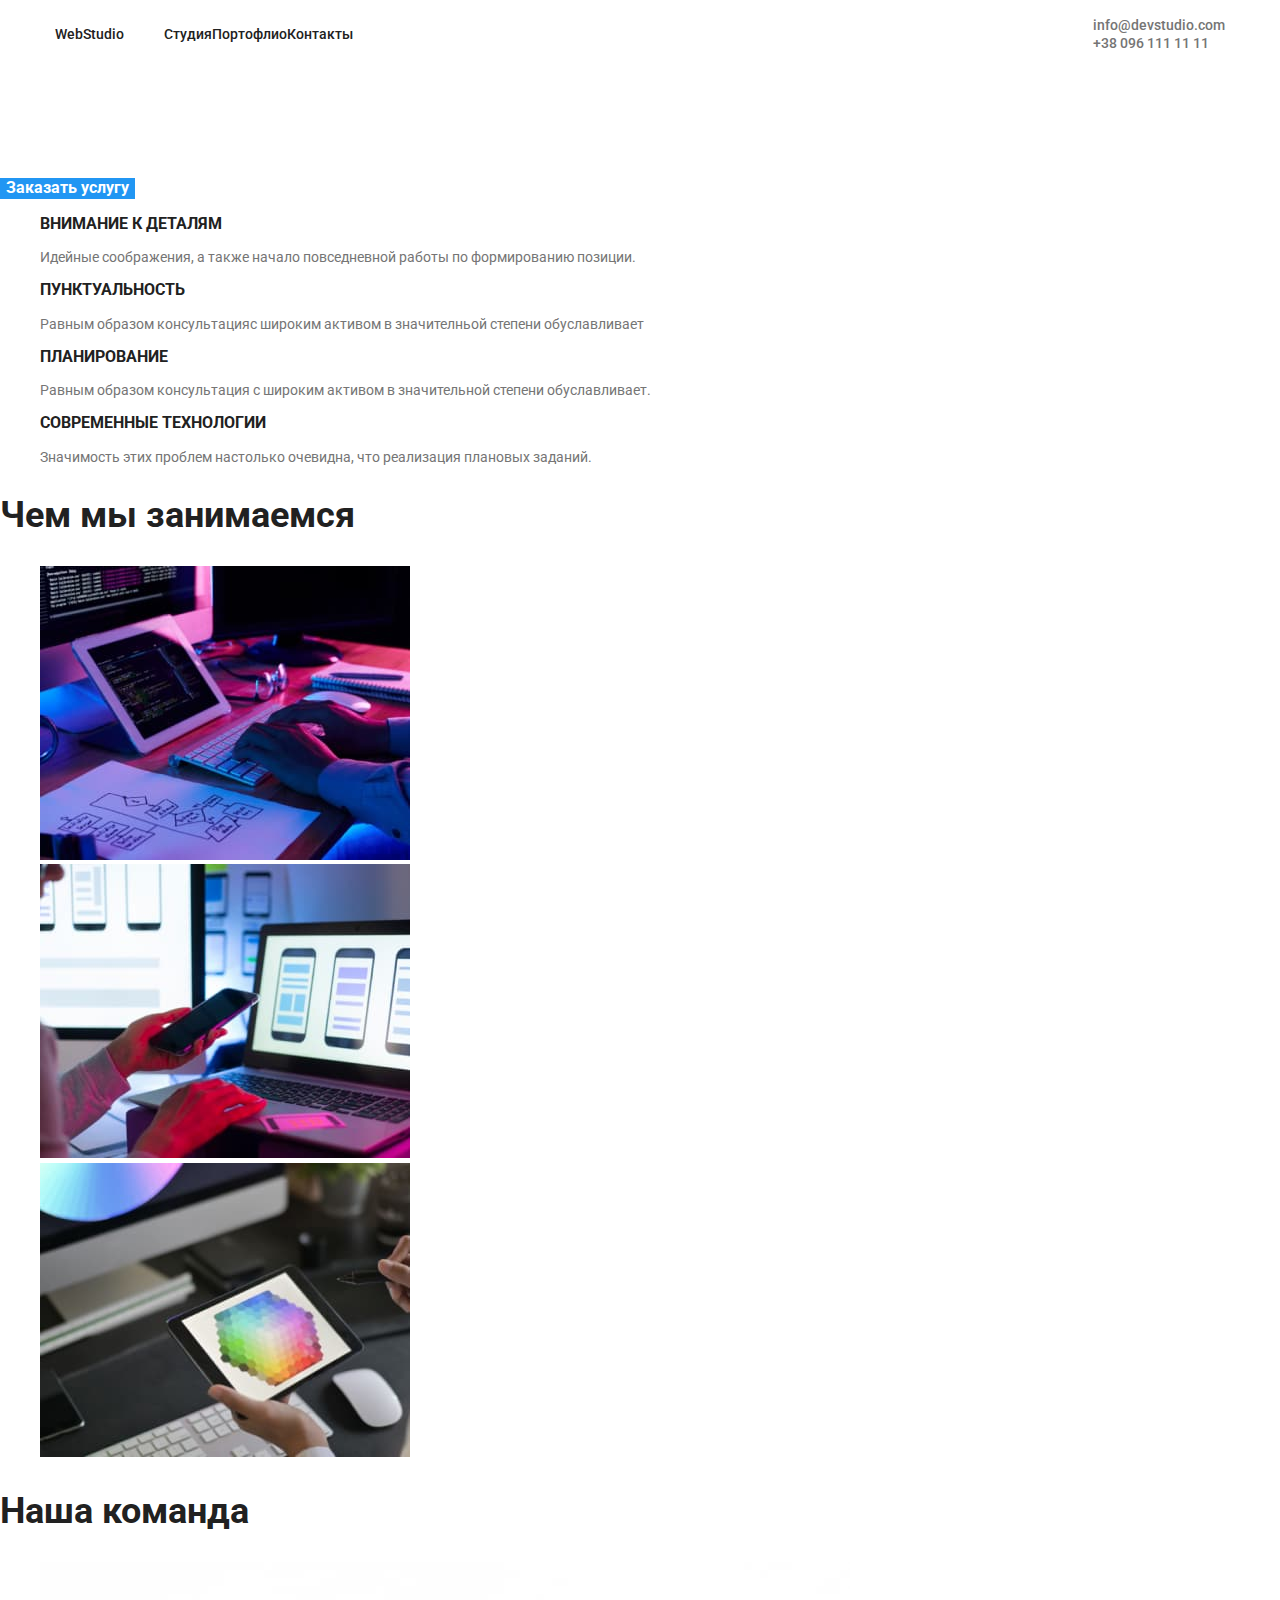
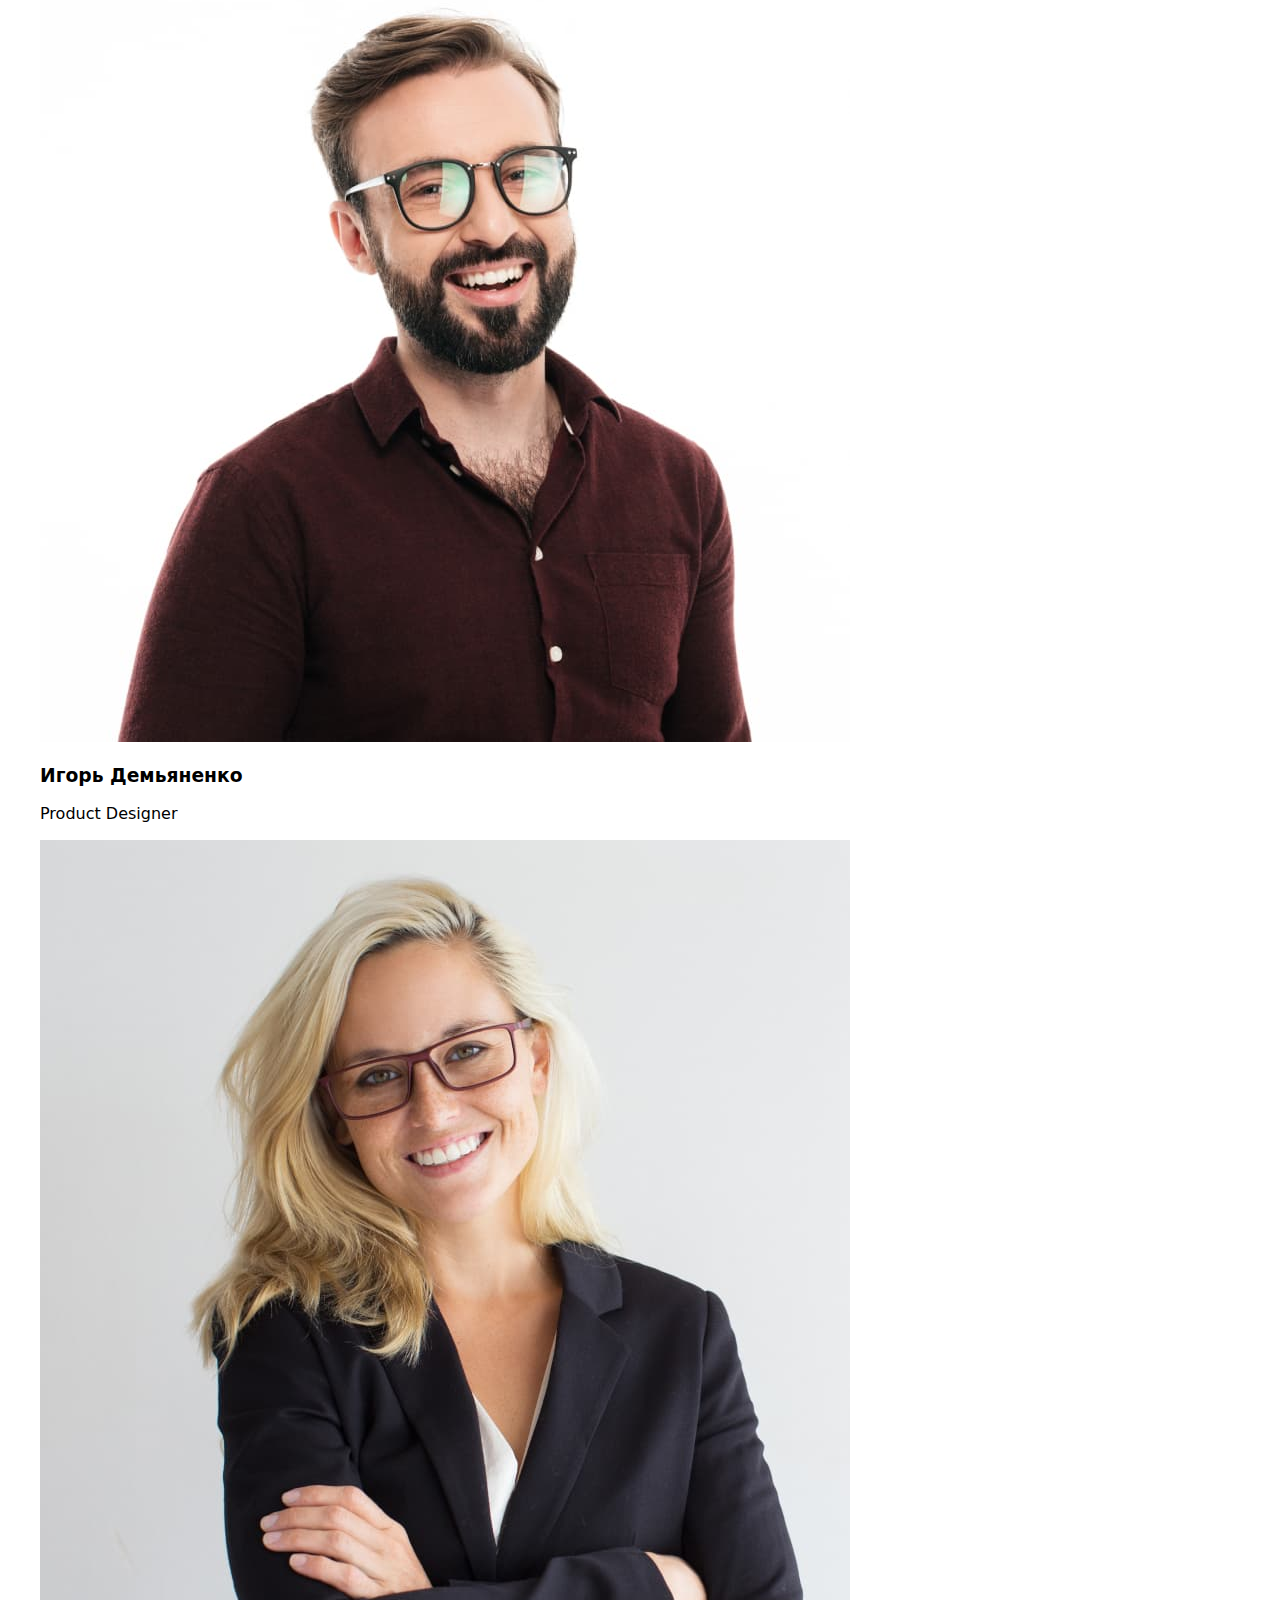
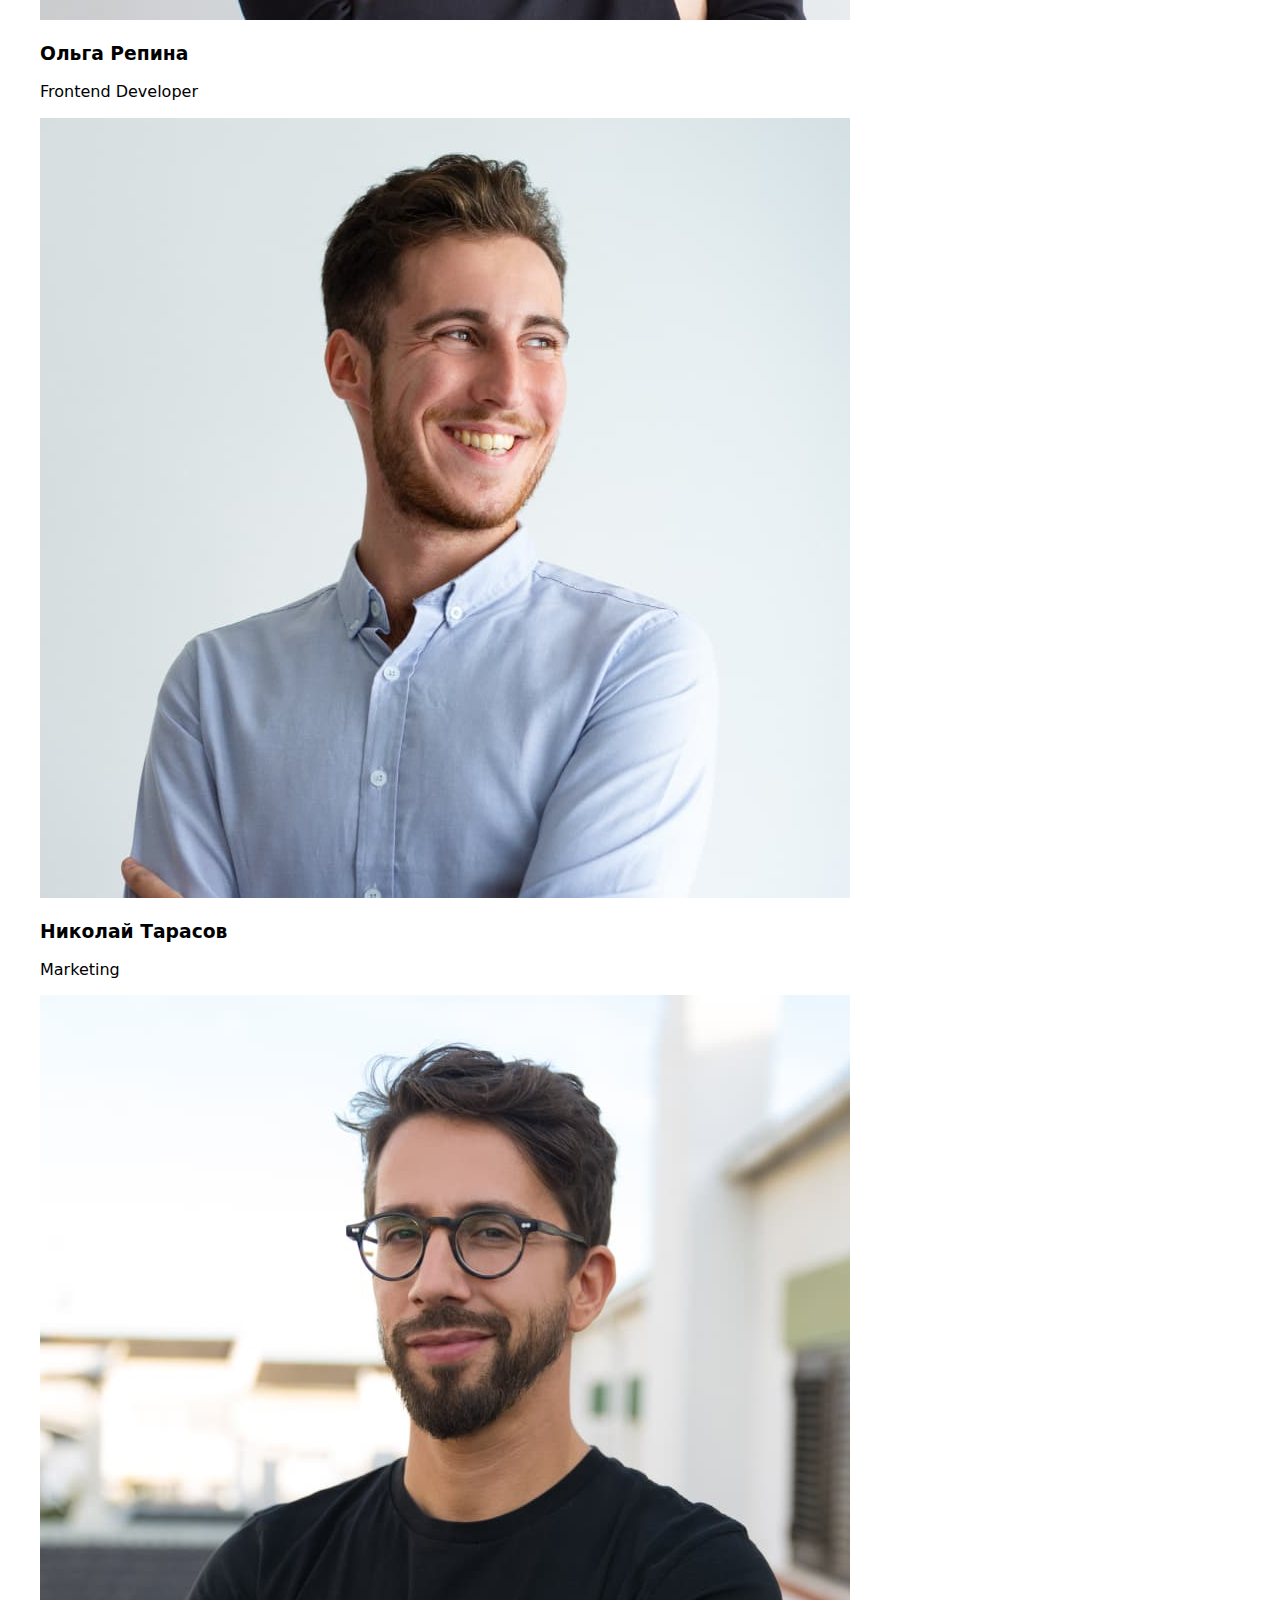
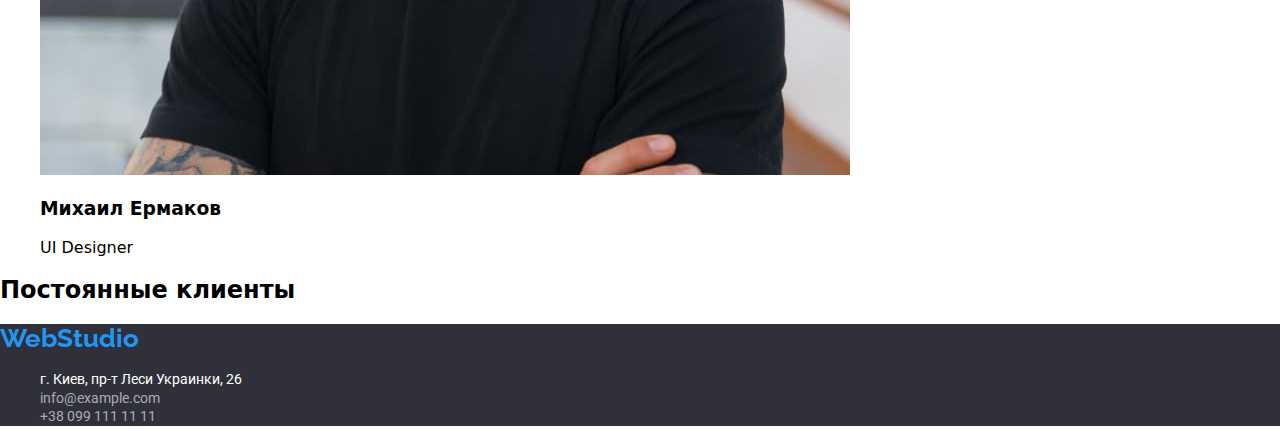
==== commit dc4f24f9: "Прода" ====
--- a/index.html
+++ b/index.html
@@ -33,8 +33,8 @@
   <body>
     <header>
       <!---Шапка сайта-->
-      <div>
-        <nav>
+      <div class="container">
+        <nav class="nav">
           <a href="/index.html" class="logo">Web<span class="logo-part-2">Studio</span></a>
           <ul class="nav">
             <li>
@@ -49,7 +49,7 @@
           </ul>
         </nav> 
 
-        <address>
+        <address class="address-list">
           <ul>
             <li>
               <a  class="contacts">info@devstudio.com</a>
--- a/css/styles.css
+++ b/css/styles.css
@@ -108,6 +108,33 @@
     cursor: pointer;
 }
 
+.container {
+    display: flex;
+    width: 1200px;
+    margin-left: auto;
+    margin-right: auto;
+    padding-left: 15px;
+    padding-right: 15px;
+}
+
+header .container {
+    display: flex;
+    align-items: center;
+    justify-content: space-between;
+}
+
+.nav {
+    display: flex;
+    align-items: center;
+    justify-content: space-between;
+}
+
+.address-list {
+    display: flex;
+    justify-content: flex-start;
+    align-items: flex-start;
+  }
+}
 
 /* 2. Это стили для основной части Index/Portfolio*/
 
@@ -228,4 +255,25 @@
     font-size: 16px;
     font-weight: 500;
     background-color: var(--brand-color);
-}+}
+
+.portfolio-title h2{
+    color: var(--title-color);
+    font-family: "roboto", sans-serif;
+    font-style: normal;
+    font-size: 18px;
+    font-weight: 700;
+}
+
+.portfolio-text p{
+    color: var(--general-text-color);
+    font-family: "roboto", sans-serif;
+    font-style: normal;
+    font-size:16px;
+    font-weight: 400;
+}
+
+.decoration {
+    text-decoration: none;
+}
+
